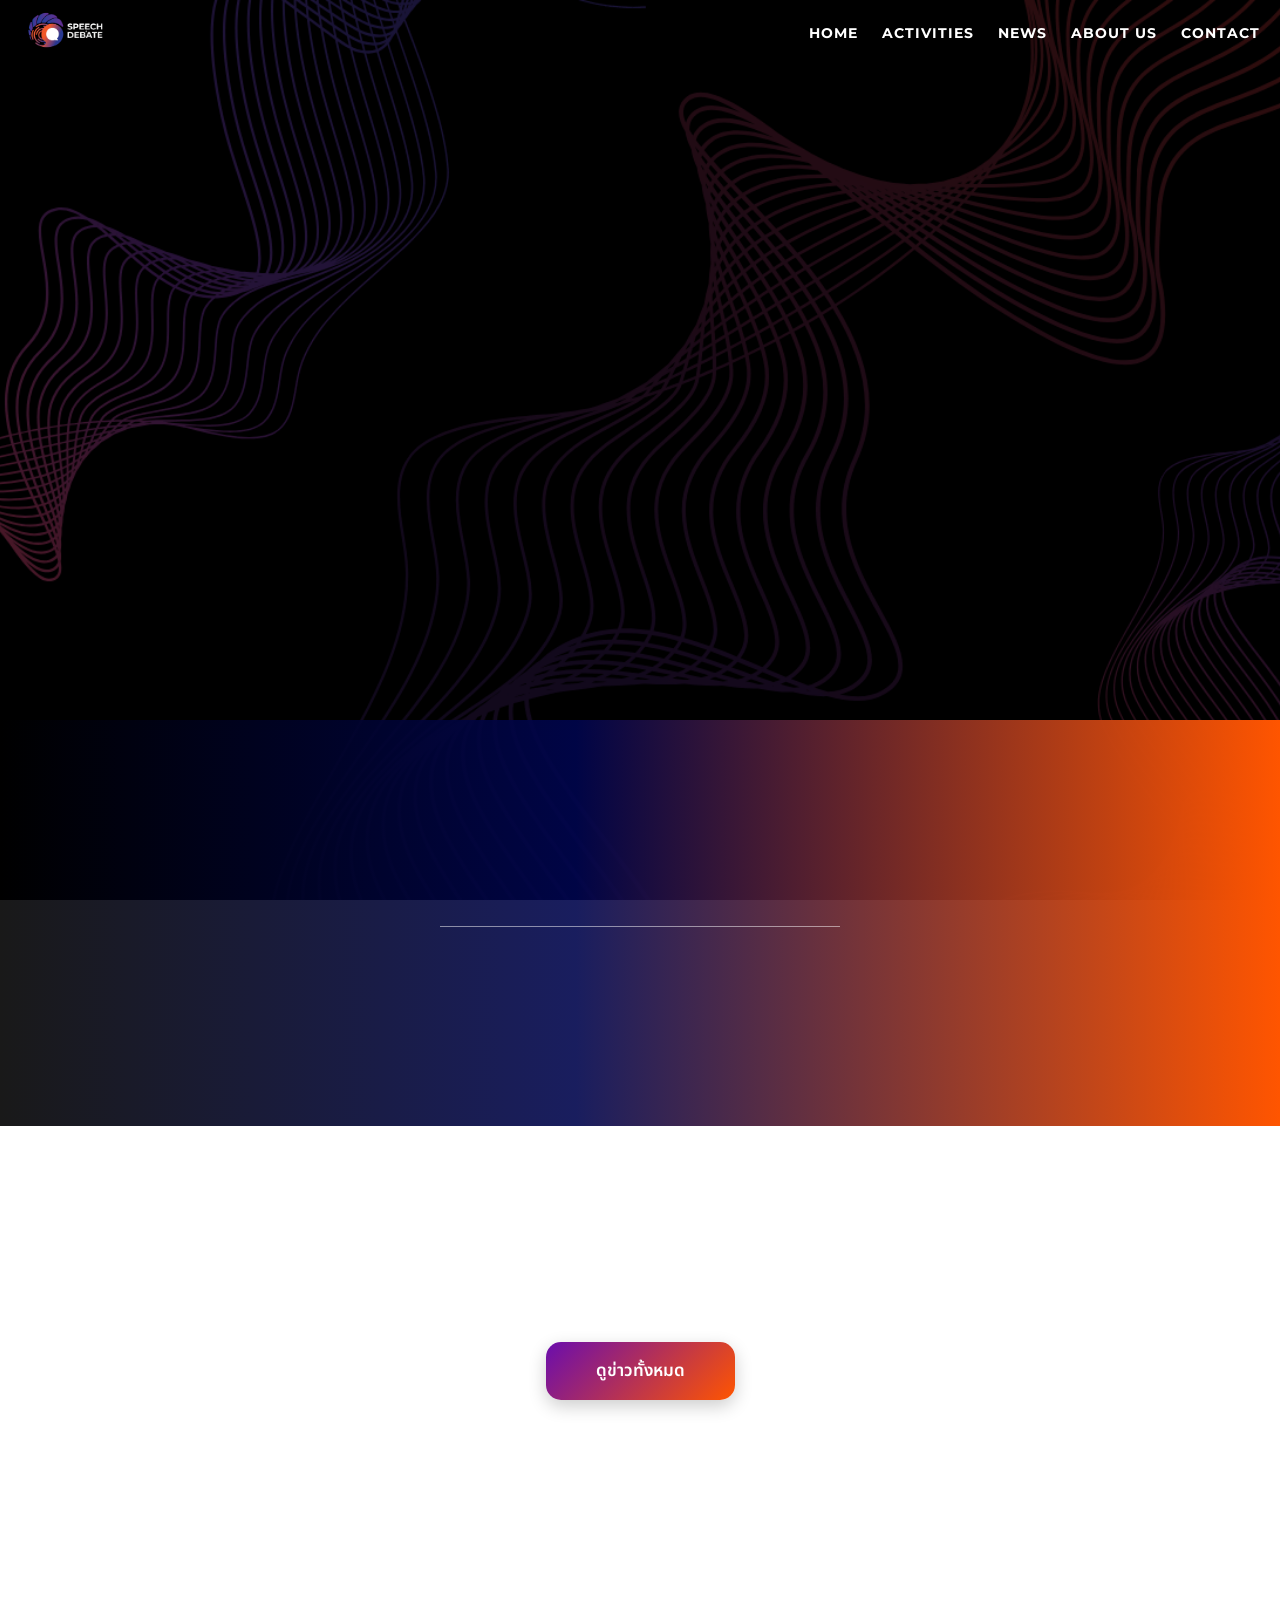
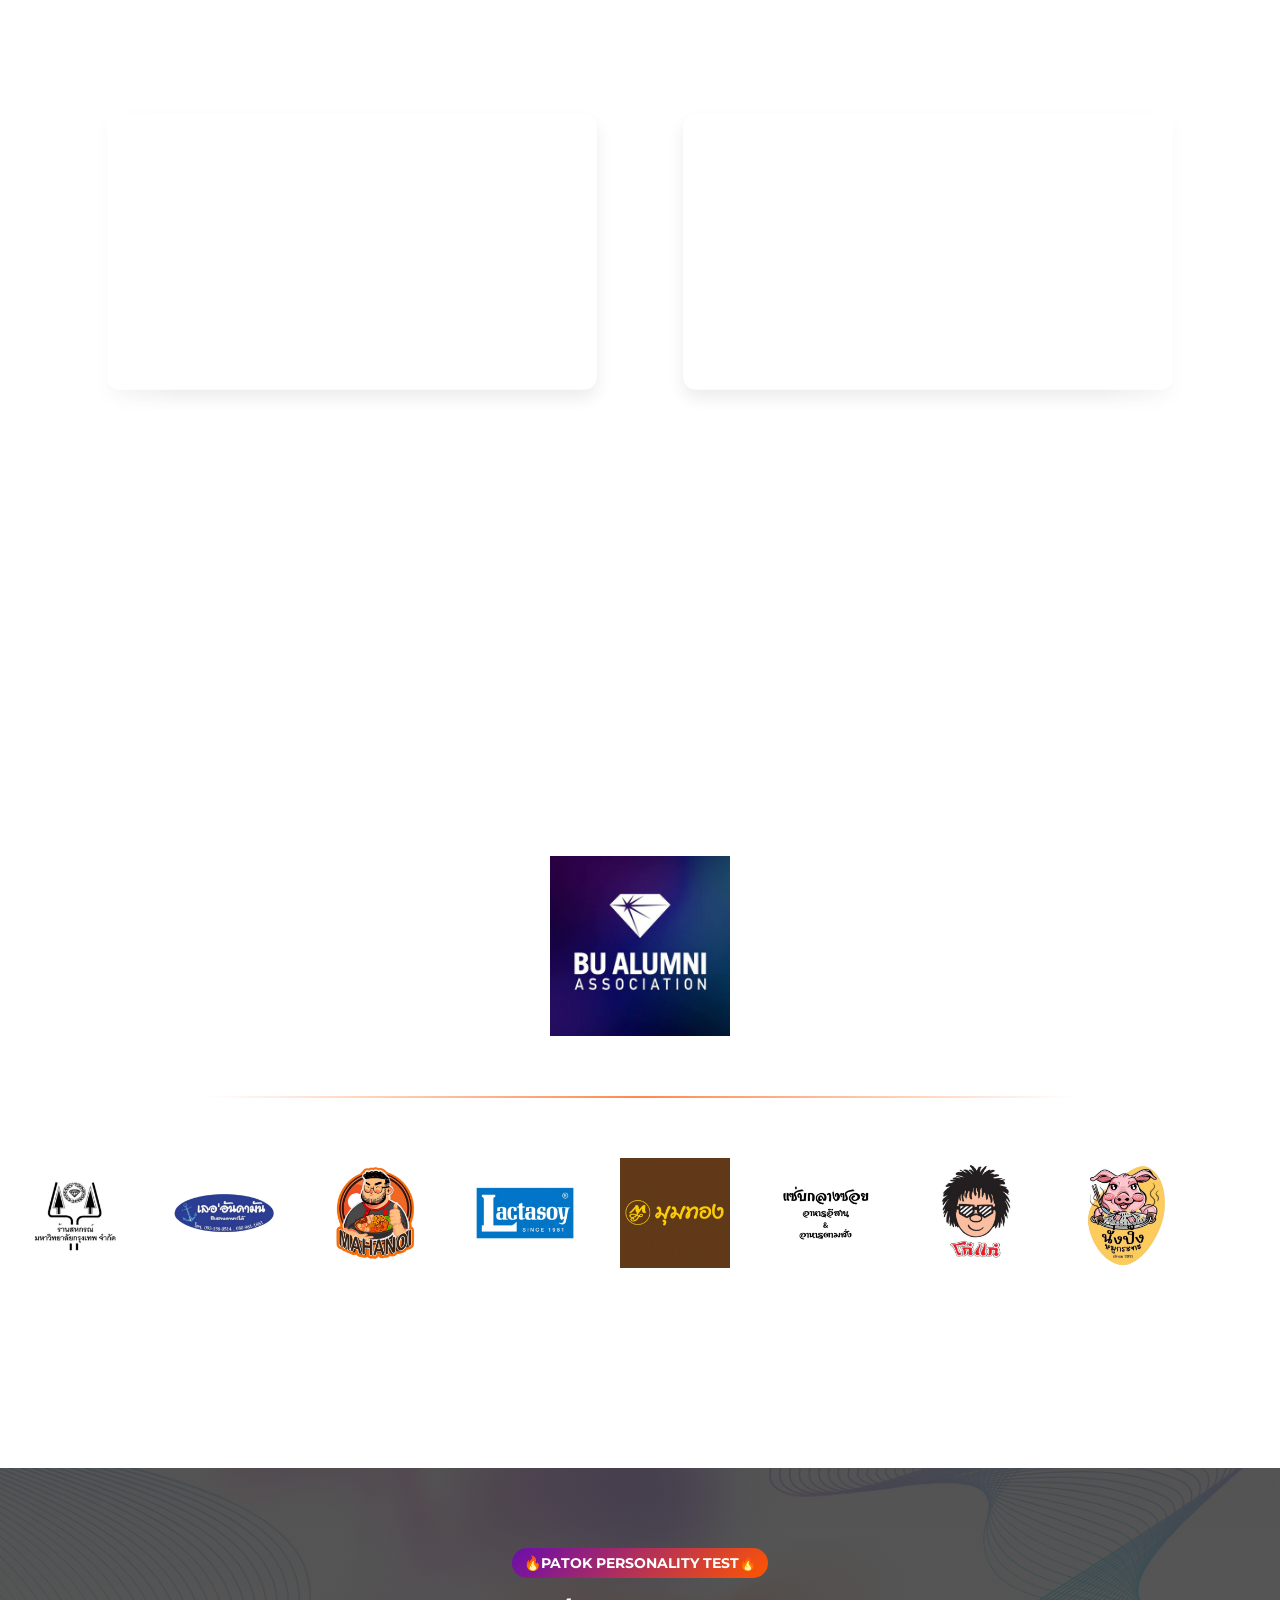
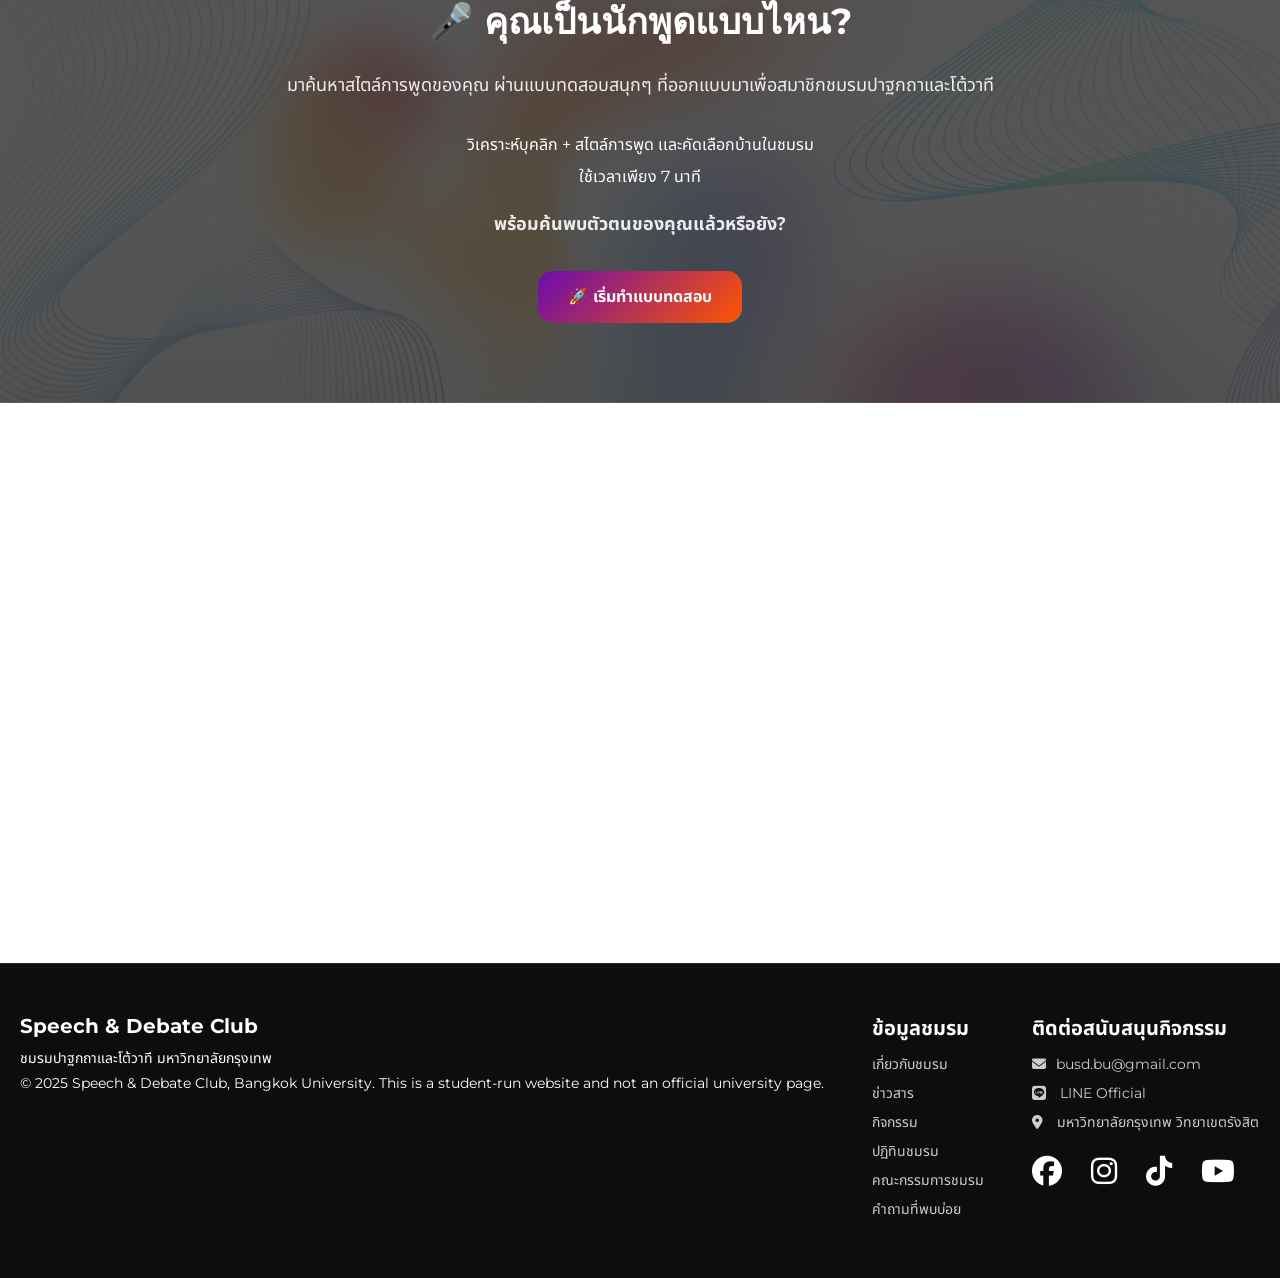
==== index.html @ 8a268f6e "r" ====
<!DOCTYPE html> <!-- กำหนดประเภทเอกสารเป็น HTML5 -->
<html lang="th"> <!-- เริ่มต้นแท็ก html และระบุภาษาว่าเป็นภาษาไทย -->

<head> <!-- เริ่มต้นส่วนหัวของเอกสาร -->

<!-- Google tag (gtag.js) -->
<script async src="https://www.googletagmanager.com/gtag/js?id=G-XNDWY7SP72"></script>
<script>
  window.dataLayer = window.dataLayer || [];
  function gtag(){dataLayer.push(arguments);}
  gtag('js', new Date());

  gtag('config', 'G-XNDWY7SP72');
</script>

    <meta charset="UTF-8" /> <!-- กำหนดการเข้ารหัสตัวอักษรเป็น UTF-8 -->
    <meta name="google-site-verification" content="yRpP8e9eD_jKjrh2xGnvqvE1IrdZ1be-xedmjtIXoF8" />
    <meta name="viewport" content="width=device-width, initial-scale=1.0" /> <!-- ทำให้เว็บรองรับมือถือและตั้งค่าการแสดงผลให้เหมาะสม -->
    <title>Speech & Debate Club Bangkok University | ชมรมปาฐกถาเเละโต้วาที มหาวิทยาลัยกรุงเทพ</title> <!-- ชื่อเว็บไซต์แสดงบนแท็บเบราว์เซอร์ -->

    <!-- ================= SEO BASIC ================= -->
    <meta name="description" content="Speech and Debate Club BU ชมรมโต้วาที มหาวิทยาลัยกรุงเทพ พัฒนาทักษะการพูด การโต้วาที พิธีกร และการสื่อสารสาธารณะ สำหรับนักศึกษาที่สนใจการพูดและการอภิปราย"> <!-- คำอธิบายเว็บใน Google -->
    <meta name="keywords" content="โต้วาที BU, พิธีกร BU, MC of BU, Patok BU, Speech and Debate BU, ชมรมโต้วาที มหาวิทยาลัยกรุงเทพ, ชมรมพิธีกร มหาวิทยาลัยกรุงเทพ, Debate Bangkok University"> <!-- keyword สำหรับ SEO -->
    <meta name="author" content="Speech and Debate Club Bangkok University"> <!-- เจ้าของเว็บไซต์ -->
    <meta name="robots" content="index, follow"> <!-- บอก Google ให้เก็บเว็บเข้า index -->

    <!-- ================= OPEN GRAPH (แชร์ลิงก์สวย) ================= -->
     <meta property="og:title" content="Speech & Debate Club BU"> <!-- ชื่อเวลาส่งลิงก์ -->
     <meta property="og:description" content="ชมรมโต้วาที มหาวิทยาลัยกรุงเทพ พัฒนาทักษะการพูด พิธีกรและการอภิปราย"> <!-- คำอธิบาย -->
     <meta property="og:type" content="website"> <!-- ประเภทเว็บ -->
     <meta property="og:url" content="https://patokbusd.github.io/Speech-and-Debate-Club-Bangkok-University-/"> <!-- ลิงก์เว็บไซต์ -->
     <meta property="og:image" content="https://patokbusd.github.io/Speech-and-Debate-Club-Bangkok-University-/asset/img/logoicon.png"> <!-- รูป preview ตอนแชร์ -->

     <!-- ================= TWITTER PREVIEW ================= -->
      <meta name="twitter:card" content="summary_large_image">
      <meta name="twitter:title" content="Speech & Debate Club BU">
      <meta name="twitter:description" content="ชมรมโต้วาที มหาวิทยาลัยกรุงเทพ">
      <meta name="twitter:image" content="https://patokbusd.github.io/Speech-and-Debate-Club-Bangkok-University-/asset/img/logoicon.png">

      <!-- ================= FAVICON ================= -->
      <link rel="icon" href="asset/img/logoicon.png" type="image/png"> <!-- ไอคอนเว็บ -->


    <link rel="stylesheet" href="https://cdn.jsdelivr.net/npm/swiper@11/swiper-bundle.min.css" /> <!-- โหลด CSS ของ Swiper สไลด์โชว์ -->
    <link rel="stylesheet" href="https://cdnjs.cloudflare.com/ajax/libs/font-awesome/6.4.0/css/all.min.css" /> <!-- โหลดไอคอน Font Awesome -->
    <link rel="preconnect" href="https://fonts.googleapis.com">
    <link rel="preconnect" href="https://fonts.gstatic.com" crossorigin>
    <link rel="stylesheet" href="https://fonts.googleapis.com/css2?family=Montserrat:ital,wght@0,100..900;1,100..900&family=Noto+Sans+Thai:wght@100..900&display=swap">
    <link rel="stylesheet" href="css/main.css">
    <link rel="stylesheet" href="css/components.css">
    <link rel="stylesheet" href="css/responsive.css">
    <link rel="stylesheet" href="css/pages/news.css">
    <link rel="stylesheet" href="css/pages/index.css">
    <link rel="canonical" href="https://patokbusd.github.io/Speech-and-Debate-Club-Bangkok-University-/">

    <meta property="og:site_name" content="Speech & Debate Club Bangkok University">

    <script type="application/ld+json">
        {"@context": "https://schema.org",
        "@type": "Organization",
        "name": "Speech and Debate Club Bangkok University",
        "alternateName": "ชมรมปาฐกถาและโต้วาที มหาวิทยาลัยกรุงเทพ",
        "url": "https://patokbusd.github.io/Speech-and-Debate-Club-Bangkok-University-/",
        "logo": "https://patokbusd.github.io/Speech-and-Debate-Club-Bangkok-University-/asset/img/logoicon.png",
        "sameAs": [
        "https://www.instagram.com/patok_bu/"]}
    </script>

</head> <!-- จบส่วนหัวของเอกสาร -->

<body>

    <!--❗️Navbar ส่วนหัวเว็บไซต์❗️-->
    <header class="navbar">
        <div class="logo">
            <img src="asset/img/logo.png" alt="Logo" />
        </div>

        <div class="hamburger" id="hamburger">
            <span></span>
            <span></span>
            <span></span>
        </div>

        <div class="nav-right">
            <nav class="menu" id="menu">
                <a href="index.html">HOME</a>
                <a href="pages/activities/activities.html">ACTIVITIES</a>
                <a href="pages/news/news.html">NEWS</a>
                <a href="pages/about/about.html">ABOUT US</a>
                <a href="pages/contact/contact.html">CONTACT</a>
            </nav>
        </div>
    </header>

    <!--❗️วิดีโอสไลด์โชว์❗️-->
    <div class="video-slider">
        <video class="slide active" autoplay muted loop playsinline preload="auto">
            <source src="asset/video/s1.mp4" type="video/mp4">
        </video>
        <video class="slide active" autoplay muted loop playsinline preload="auto">
            <source src="asset/video/s2.mp4" type="video/mp4">
        </video>
        <video class="slide active" autoplay muted loop playsinline preload="auto">
            <source src="asset/video/s3.mp4" type="video/mp4">
        </video>

    </div>


    <!--❗️ส่วนคำอธิบายหลักของชมรม❗️-->
    <div class="content content-main"> <!-- ส่วนเนื้อหาหลักของหน้า -->

        <div class="header"> <!-- ส่วนหัวของเนื้อหา -->
            <h1>ชมรมปาฐกถาเเละโต้วาที มหาวิทยาลัยกรุงเทพ</h1> <!-- ชื่อชมรม -->
            <h1>Speech and Debate Club Bangkok University</h1> <!-- ชื่อชมรมภาษาอังกฤษ -->
            <hr class="hero-divider"> <!-- เส้นแบ่ง -->
            <p> พื้นที่สำหรับนักศึกษาที่สนใจพัฒนาทักษะด้านการพูด การสื่อสาร การโต้วาที เเละการเป็นพิธีกร </p> <!-- คำอธิบายชมรม -->
            <p>เพราะเรา...</p> <!-- ข้อความเพิ่มเติม -->
            <p>"ไม่ใช่เเค่สอนให้คุณพูดได้ เเต่เราสอน ให้คุณพูดเป็น"</p> <!-- คำขวัญชมรม -->
        </div>

    </div>


    
    <!-- ข่าวสารล่าสุด -->
    <section class="news-section">

        <h1>ข่าวสารชมรมล่าสุด</h1>

        <div id="news-list" class="news-grid"></div>

        <div class="load-more-wrapper">
            <a href="pages/news/news.html" class="load-more-btn">ดูข่าวทั้งหมด</a>
        </div>

    </section>




    

    <!--❗️Swiper Card Slider การ์ดแสดงวิดีโอเลื่อน❗️-->
    <div class="swiper mySwiper"> <!-- ตัวคอนเทนเนอร์หลักของ Swiper สไลด์โชว์ -->

        <div class="swiper-wrapper"> <!-- ตัวห่อหุ้มสไลด์ทั้งหมด -->

            <div class="swiper-slide"> <!-- สไลด์วิดีโอที่ 1 -->
                <video autoplay muted loop playsinline>
                    <source src="asset/video/p1.mp4" type="video/mp4">
                </video>
            </div> <!-- จบสไลด์วิดีโอที่ 1 -->

            <div class="swiper-slide"> <!-- สไลด์วิดีโอที่ 2 -->
                <video autoplay muted loop playsinline>
                    <source src="asset/video/p2.mp4" type="video/mp4">
                </video>
            </div> <!-- จบสไลด์วิดีโอที่ 2 -->

            <div class="swiper-slide"> <!-- สไลด์วิดีโอที่ 3 -->
                <video autoplay muted loop playsinline>
                    <source src="asset/video/p3.mp4" type="video/mp4">
                </video>
            </div> <!-- จบสไลด์วิดีโอที่ 3 -->

            <div class="swiper-slide"> <!-- สไลด์วิดีโอที่ 4 -->
                <video autoplay muted loop playsinline>
                    <source src="asset/video/p1.mp4" type="video/mp4">
                </video>
            </div> <!-- จบสไลด์วิดีโอที่ 4 -->

            <div class="swiper-slide"> <!-- สไลด์วิดีโอที่ 5 -->
                <video autoplay muted loop playsinline>
                    <source src="asset/video/p2.mp4" type="video/mp4">
                </video>
            </div> <!-- จบสไลด์วิดีโอที่ 5 -->

            <div class="swiper-slide"> <!-- สไลด์วิดีโอที่ 6 -->
                <video autoplay muted loop playsinline>
                    <source src="asset/video/p3.mp4" type="video/mp4">
                </video>
            </div> <!-- จบสไลด์วิดีโอที่ 6 -->

        </div>

        <div class="swiper-pagination"></div> <!-- จุด Pagination แสดงตำแหน่งสไลด์ -->

    </div>


    <!--❗️เเถบ sponsor❗️-->
<section class="sponsor-section">

    <h2>ผู้สนับสนุนประจำปี</h2>
    <p class="sponsor-desc">
        ขอขอบคุณผู้สนับสนุนทุกท่านที่มีส่วนสำคัญในการผลักดันกิจกรรมของชมรมให้เกิดขึ้นได้อย่างสมบูรณ์
    </p>

    <!-- ⭐ แถวบน (รายใหญ่) -->
    <div class="sponsor-row sponsor-main">
        <img src="asset/img/sponsor/a1.png">
    </div>

    <!-- เส้นแบ่ง -->
    <div class="sponsor-divider"></div>

    <!-- ⭐ แถวล่าง (รายย่อย) -->
    <div class="sponsor-sub">
        <div class="sponsor-track" id="sponsorTrack">
            <img src="asset/img/sponsor/b1.png" alt="Sponsor 1">
            <img src="asset/img/sponsor/b2.png" alt="Sponsor 2">
            <img src="asset/img/sponsor/b3.png" alt="Sponsor 3">
            <img src="asset/img/sponsor/b4.png" alt="Sponsor 4">
            <img src="asset/img/sponsor/b5.png" alt="Sponsor 5">
            <img src="asset/img/sponsor/b6.png" alt="Sponsor 6">
            <img src="asset/img/sponsor/b7.png" alt="Sponsor 7">
            <img src="asset/img/sponsor/b8.png" alt="Sponsor 8">
        </div>
    </div>

</div>

</section>



    <!--❗️เเบบทดสอบ quiz❗️-->
<section class="quiz-section">
  <div class="container">

    <span class="quiz-badge">🔥PATOK PERSONALITY TEST🔥</span> <!-- badge -->

    <h2>🎤 คุณเป็นนักพูดแบบไหน?</h2>

    <p class="quiz-desc">
      มาค้นหาสไตล์การพูดของคุณ ผ่านแบบทดสอบสนุกๆ 
      ที่ออกแบบมาเพื่อสมาชิกชมรมปาฐกถาและโต้วาที
    </p>

    <!-- จุดเด่น -->
    <ul class="quiz-features">
      <li>วิเคราะห์บุคลิก + สไตล์การพูด เเละคัดเลือกบ้านในชมรม</li>
      <li>ใช้เวลาเพียง 7 นาที</li>
    </ul>

    <p class="quiz-highlight">
      พร้อมค้นพบตัวตนของคุณแล้วหรือยัง?
    </p>

    <a href="pages/quiz/intro.html" class="btn-quiz">
      🚀 เริ่มทำแบบทดสอบ
    </a>

  </div>
</section>



    <!--❗️วิดีโอ YouTube แนะนำชมรม❗️-->
    <div class="video-container"> <!-- ส่วนวิดีโอแนะนำชมรม -->
        <iframe src="https://www.youtube.com/embed/5vW-D584QwY" title="YouTube video player" allow="accelerometer; autoplay; clipboard-write; encrypted-media; gyroscope; picture-in-picture" allowfullscreen aria-label="Speech & Debate Club Introduction Video"></iframe> <!-- ฝังวิดีโอ YouTube -->
    </div>

    <!--❗️ส่วนท้ายเว็บไซต์ (Footer)❗️-->
    <footer class="footer"> <!-- ส่วนท้ายเว็บไซต์ -->

        <div class="footer-container"> <!-- คอนเทนเนอร์ส่วน footer -->

            <div class="footer-column"> <!-- คอลัมน์ซ้ายของ footer -->
                <h4>Speech & Debate Club</h4> <!-- ชื่อชมรมใน footer -->
                <p>ชมรมปาฐกถาและโต้วาที มหาวิทยาลัยกรุงเทพ</p> <!-- คำอธิบายชมรม -->
                <p>© 2025 Speech & Debate Club, Bangkok University. This is a student-run website and not an official university page.</p> <!-- ลิขสิทธิ์ -->
            </div>

            <div class="footer-column"> <!-- คอลัมน์กลางของ footer -->

                <h4>ข้อมูลชมรม</h4> <!-- หัวข้อข้อมูลชมรม -->

                <ul class="footer-links"> <!-- รายการลิงก์ข้อมูลชมรม -->
                    <li><a href="pages/about/about.html">เกี่ยวกับชมรม</a></li> <!-- ลิงก์เกี่ยวกับชมรม -->
                    <li><a href="pages/news/news.html">ข่าวสาร</a></li> <!-- ลิงก์ข่าวสาร -->
                    <li><a href="pages/activities/activities.html">กิจกรรม</a></li> <!-- ลิงก์กิจกรรม -->
                    <li><a href="pages/activities/activities.html">ปฏิทินชมรม</a></li> <!-- ลิงก์ปฏิทินชมรม -->
                    <li><a href="pages/about/about.html">คณะกรรมการชมรม</a></li> <!-- ลิงก์คณะกรรมการชมรม -->
                    <li><a href="#">คำถามที่พบบ่อย</a></li> <!-- ลิงก์คำถามที่พบบ่อย -->
                </ul>

            </div>

            <div class="footer-column"> <!-- คอลัมน์ขวาของ footer -->

                <h4>ติดต่อสนับสนุนกิจกรรม</h4> <!-- หัวข้อติดต่อ -->

                <ul class="contact-links"> <!-- รายการข้อมูลติดต่อ -->
                    <li><a href="mailto:busd.bu@gmail.com"><i class="fas fa-envelope"></i>busd.bu@gmail.com</a></li> <!-- อีเมล -->
                    <li><a href="https://line.me/R/ti/p/@yourlineid" target="_blank"><i class="fab fa-line"></i> LINE Official</a></li> <!-- Line Official -->
                    <li><a href="https://www.google.com/maps/place/มหาวิทยาลัยกรุงเทพ+วิทยาเขตรังสิต" target="_blank"><i class="fas fa-map-marker-alt"></i> มหาวิทยาลัยกรุงเทพ วิทยาเขตรังสิต</a></li> <!-- ที่อยู่ -->
                </ul>

                <div class="social-icons"> <!-- ไอคอนโซเชียลมีเดีย -->
                    <a href="https://www.facebook.com/busdclub?" target="_blank"><i class="fab fa-facebook"></i></a> <!-- Facebook -->
                    <a href="https://www.instagram.com/patok_bu?igsh=bDdlb3Z6Mzg3MGdw" target="_blank"><i class="fab fa-instagram"></i></a> <!-- Instagram -->
                    <a href="https://www.tiktok.com/@patok.bu?_r=1&_t=ZS-94NHFK2TTi0" target="_blank"><i class="fab fa-tiktok"></i></a> <!-- TikTok -->
                    <a href="https://youtube.com/@speechanddebateclubbu?si=llt5XSlEJdN_TLaL" target="_blank"><i class="fab fa-youtube"></i></a> <!-- YouTube -->
                </div>

            </div>

        </div>

    </footer>


    <!-- ❗️JavaScript เพื่อให้ Swiper และ Script ทำงาน❗️ -->
    <script src="https://cdn.jsdelivr.net/npm/swiper@11/swiper-bundle.min.js"></script> <!-- โหลดไฟล์ JS ของ Swiper -->
    <script src="js/main.js"></script> <!-- โหลดไฟล์ JS หลักของเว็บไซต์ -->
    <script type="module" src="js/pages/index/index.js"></script>



    <div id="overlay"></div> <!-- แถบโอเวอร์เลย์ (ซ้อนด้านบนหน้าจอ) -->

</body> <!-- จบเนื้อหาหลักของเว็บไซต์ -->

</html> <!-- จบเอกสาร HTML -->
---- css/main.css ----
/* ------------------------------------❗️ main css ❗️------------------------------------ */



/* =========================================================
   ❗️รีเซ็ตค่าพื้นฐานของทุก element❗️
   ========================================================= */

* {
  margin: 0; /* รีเซ็ต margin ของทุก element */
  padding: 0; /* รีเซ็ต padding ของทุก element */
  box-sizing: border-box; /* ทำให้ padding & border ไม่ขยายขนาดของกล่อง */
}



/* =========================================================
   ❗️ตั้งค่าทั่วไปของ body และ html❗️
   ========================================================= */

html, body {
  min-height: 100%; /* ให้ความสูงเต็มหน้าจอ */
  font-family: "Montserrat", "Noto Sans Thai", sans-serif; /* กำหนดฟอนต์หลัก */
  color: white; /* สีตัวอักษร */
  margin: 0; /* ไม่มีระยะขอบ */
  padding: 0px 0; /* เผื่อพื้นที่ด้านบนล่างสำหรับ navbar */

  /* 🔥 เพิ่มพื้นหลังรูป */
  background: url("../asset/img/bg/bg-main.png") no-repeat center center fixed;
  background-size: cover;

  overflow-x: hidden; /*กันเว็บเลื่อนขวา*/

}



/* =========================================================
   ❗️เเถบเมนูนำทาง Navbar❗️
   ========================================================= */

.navbar {
  display: flex;             /* ใช้ flexbox */
  justify-content: space-between; /* กระจายซ้าย-ขวา */
  align-items: center;       /* จัดให้อยู่กึ่งกลางแนวตั้ง */
  padding: 5px 20px;         /* ระยะห่างด้านใน */
  position: fixed;           /* ติดอยู่ด้านบนตลอด */
  top: 0;                    /* ชิดด้านบน */
  left: 0;                   /* ชิดด้านซ้าย */
  width: 100%;               /* กว้างเต็มหน้าจอ */
  z-index: 1000;             /* อยู่เหนือวิดีโอ */
  background: none;          /* เริ่มต้นโปร่งใส */
  transition: background 0.3s ease; /* เปลี่ยนพื้นหลังแบบนุ่ม */
}

.navbar.scrolled {
  background: linear-gradient(
    90deg,                   /* ไล่สีแนวนอน */
    rgba(0, 0, 0, 0.9) 0%,    /* สีดำเข้มด้านซ้าย */
    rgba(0, 5, 77, 0.9) 45%,  /* น้ำเงินเข้มตรงกลาง */
    rgb(255, 85, 0) 100%     /* สีส้มด้านขวา */
  );
}

.logo img {
  height: 50px;              /* กำหนดความสูงโลโก้ */
}

.nav-right {
  display: flex;             /* ใช้ flex */
  align-items: center;       /* จัดกึ่งกลางแนวตั้ง */
  gap: 20px;                 /* ระยะห่างระหว่าง item */
}

.menu a {
  margin-left: 20px;         /* เว้นระยะห่างด้านซ้าย */
  color: white;              /* สีตัวอักษร */
  text-decoration: none;     /* ไม่มีเส้นใต้ */
  font-weight: bold;         /* ตัวหนา */
  letter-spacing: 1px;       /* ระยะห่างตัวอักษร */
  font-size: 14px;           /* ขนาดตัวอักษร */

  display: inline-block; /* สำคัญมาก เพราะ transform ใช้กับ inline ไม่ค่อยดี */
  transition: transform 0.3s ease, color 0.3s ease;
}

.menu a:hover {
  transform: scale(1.20); /* ขยายขนาด  */
}




/* =========================================================
   ❗️วิดีโอ youtube❗️
   ========================================================= */

.video-container{
  width:100%;
  max-width:900px;
  margin:auto;
  padding:20px;
}

.video-container iframe{
  width:100%;
  aspect-ratio:16/9;
  height:auto;
  border:0;
}



/* =========================================================
   ❗️ส่วนท้ายเว็บไซต์ (Footer)❗️
   ========================================================= */

/* Footer: ส่วนท้ายเว็บไซต์ */
.footer {
  background: rgba(0, 0, 0, 0.95); /* พื้นหลังดำเกือบทึบ */
  color: white; /* สีตัวอักษร */
  padding: 50px 20px; /* เว้นขอบด้านใน */
  margin-top: 80px; /* ระยะห่างจากส่วนบน */
  border-top: 1px solid rgba(255, 255, 255, 0.1); /* เส้นขอบด้านบนแบบโปร่ง */
}

/* คอนเทนเนอร์ภายใน Footer */
.footer-container {
  max-width: 1300px; /* จำกัดความกว้าง */
  margin: auto; /* จัดกลาง */
  display: flex; /* ใช้ flex layout */
  flex-wrap: wrap; /* พับบรรทัดได้ */
  justify-content: space-between; /* กระจายคอลัมน์ */
  gap: 40px; /* ระยะห่างระหว่างคอลัมน์ */
}

/* คอลัมน์ภายใน Footer */
.footer-column.footer-left {
  flex: 0 0 400px; /* คอลัมน์ซ้าย กว้าง 400px */
}

.footer-column.footer-center {
  flex: 0 0 200px; /* คอลัมน์กลาง กว้าง 200px */
}

.footer-column.footer-right {
  flex: 0 0 200px; /* คอลัมน์ขวา กว้าง 200px */
}

/* หัวข้อใน Footer */
.footer-column h2,
.footer-column h3,
.footer-column h4 {
  margin-bottom: 10px; /* ระยะห่างด้านล่างหัวข้อ */
  font-size: 20px;
  color: #fff; /* สีหัวข้อ */
}

/* ย่อหน้าใน Footer */
.footer p {
  margin: 5px 0; /* ระยะห่างระหว่างย่อหน้า */
  font-size: 14px; /* ขนาดตัวอักษร */
}

/* ไอคอนต่าง ๆ */
.footer i {
  margin-right: 10px; /* ระยะห่างไอคอนกับข้อความ */
}

/* ลิงก์ใน Footer */
.footer-links {
  list-style: none; /* ไม่มี bullet point */
  padding: 0; /* ไม่มี padding */
}

.footer-links li {
  margin-bottom: 8px; /* ระยะห่างแต่ละรายการ */
}

.footer-links a {
  color: #ccc; /* สีลิงก์เทาอ่อน */
  text-decoration: none; /* ไม่มีขีดเส้นใต้ */
  font-size: 14px;

  display: inline-block; /* สำคัญมาก เพราะ transform ใช้กับ inline ไม่ค่อยดี */
  transition: transform 0.3s ease, color 0.3s ease;/* เพิ่ม effect */
}

/* Hover ลิงก์ใน Footer */
.footer-links a:hover {
  transform: scale(1.20); /* ขยายขนาด  */
  color: #ff5500; /* สีส้มธีม */
}

/* Social Icons: ไอคอนโซเชียล */
.social-icons a {
  color: white; /* สีไอคอน */
  margin-right: 15px; /* ระยะห่างแต่ละไอคอน */
  font-size: 30px; /* ขนาดไอคอน */

  display: inline-block; /* สำคัญมาก เพราะ transform ใช้กับ inline ไม่ค่อยดี */
  transition: transform 0.3s ease, color 0.3s ease;/* เพิ่ม effect */
}

.social-icons a:hover {
  transform: scale(1.20); /* ขยายขนาด  */
  color: #ff5500; /* สีส้มธีม */
}

/* Contact Links: รายการข้อมูลติดต่อ */
.contact-links {
  list-style: none; /* ไม่มี bullet */
  padding: 0;
  margin: 10px 0 20px; /* ระยะห่างบน 10px ล่าง 20px */
}

.contact-links li {
  margin-bottom: 10px; /* ระยะห่างระหว่างบรรทัด */
}

.contact-links a {
  color: #ccc; /* สีเทา */
  text-decoration: none; /* ไม่มีเส้นใต้ */
  font-size: 14px;

  display: inline-block; /* สำคัญมาก เพราะ transform ใช้กับ inline ไม่ค่อยดี */
  transition: transform 0.3s ease, color 0.3s ease;/* เพิ่ม effect */
}

.contact-links a:hover {
  transform: scale(1.20); /* ขยายขนาด  */
  color: #ff5500; /* สีส้มธีม */
}

.contact-links i {
  margin-right: 10px; /* ระยะห่างไอคอนจากข้อความ */
}



/* =========================================================
   ❗️Overlay มืดทั่วหน้าเมื่อเปิดเมนู❗️
   ========================================================= */

#overlay {
  position: fixed; /* กำหนดตำแหน่งให้คงที่ทั่วหน้า */
  top: 0; /* ติดขอบบนของหน้าจอ */
  left: 0; /* ติดขอบซ้ายของหน้าจอ */
  width: 100%; /* ความกว้างเต็มหน้าจอ */
  height: 100%; /* ความสูงเต็มหน้าจอ */
  background: rgba(0, 0, 0, 0.6); /* พื้นหลังดำโปร่ง 60% */
  z-index: 50; /* อยู่ต่ำกว่าเมนู (เมนู z-index = 100) แต่เหนือเนื้อหาทั่วไป */
  display: none; /* ซ่อนไว้โดยค่าเริ่มต้น */
  backdrop-filter: blur(2px); /* เบลอพื้นหลังเบาๆ (เฉพาะเบราว์เซอร์ที่รองรับ) */
}

/* แสดง overlay เมื่อ active class ถูกเพิ่ม */
#overlay.active {
  display: block; /* แสดง overlay */
}



/* =========================================================
   ❗️เบลอพื้นหลังวิดีโอเมื่อเมนูเปิด❗️
   ========================================================= */

body.menu-open #bgVideo {
  filter: blur(5px); /* เบลอวิดีโอพื้นหลัง 5px */
  transition: filter 0.3s ease; /* ใส่ transition เพื่อให้เบลอลื่นไหล */
}
---- css/components.css ----
/* --------------------------------❗️ components css ❗️--------------------------------- */



/* =========================================================
   ❗️วิดีโอ YouTube แนะนำชมรม❗️
   ========================================================= */

/* Video Embed Section วิดีโอฝังจาก YouTube */
.video-container {
  width: 80%; /* ความกว้าง 80% */
  max-width: 640px; /* ไม่เกิน 640px */
  margin: 100px auto; /* เว้นระยะบนล่าง และจัดกลาง */
  aspect-ratio: 16 / 9; /* อัตราส่วนวิดีโอ */
  position: relative; /* สำหรับซ้อน iframe */
}

/* ปรับ iframe ให้ครอบคลุม */
.video-container iframe {
  position: absolute; /* ซ้อนแบบเต็มพื้นที่ */
  width: 100%;
  height: 100%;
  border: none; /* ไม่มีกรอบ */
}



/* =========================================================
   ❗️Overlay มืดทั่วหน้าเมื่อเปิดเมนู❗️
   ========================================================= */

#overlay {
  position: fixed; /* กำหนดตำแหน่งให้คงที่ทั่วหน้า */
  top: 0; /* ติดขอบบนของหน้าจอ */
  left: 0; /* ติดขอบซ้ายของหน้าจอ */
  width: 100%; /* ความกว้างเต็มหน้าจอ */
  height: 100%; /* ความสูงเต็มหน้าจอ */
  background: rgba(0, 0, 0, 0.6); /* พื้นหลังดำโปร่ง 60% */
  z-index: 50; /* อยู่ต่ำกว่าเมนู (เมนู z-index = 100) แต่เหนือเนื้อหาทั่วไป */
  display: none; /* ซ่อนไว้โดยค่าเริ่มต้น */
  backdrop-filter: blur(2px); /* เบลอพื้นหลังเบาๆ (เฉพาะเบราว์เซอร์ที่รองรับ) */
}

/* แสดง overlay เมื่อ active class ถูกเพิ่ม */
#overlay.active {
  display: block; /* แสดง overlay */
}



/* =========================================================
   ❗️เบลอพื้นหลังวิดีโอเมื่อเมนูเปิด❗️
   ========================================================= */

body.menu-open #bgVideo {
  filter: blur(5px); /* เบลอวิดีโอพื้นหลัง 5px */
  transition: filter 0.3s ease; /* ใส่ transition เพื่อให้เบลอลื่นไหล */
}

/* ปุ่ม Hamburger */
.hamburger {
  display: none; /* ซ่อนปุ่มโดยค่าเริ่มต้น (จะเปิดผ่าน media query) */
  flex-direction: column; /* จัดแถบในแนวตั้ง */
  justify-content: space-between; /* เว้นช่องว่างระหว่างแถบ */
  width: 28px; /* ความกว้างของปุ่ม */
  height: 22px; /* ความสูงของปุ่ม */
  cursor: pointer; /* เปลี่ยนเมาส์เป็น pointer เมื่อนำไปชี้ */
  z-index: 101; /* ให้อยู่เหนือเมนู (.menu มี z-index 100) */
}

/* แถบแต่ละเส้นใน Hamburger */
.hamburger span {
  display: block; /* แสดงเป็นบล็อก */
  height: 3px; /* ความหนาแต่ละแถบ */
  background: white; /* สีของแถบ */
  border-radius: 2px; /* มุมโค้งเล็กน้อย */
  transition: all 0.3s ease; /* ใส่เอฟเฟกต์เวลามีการแปลง */
}

/* เพิ่มเอฟเฟกต์เรืองแสงเล็กน้อยตอน hover */
.hamburger:hover span { /* ตอน hover */
  background: #ffcc00; /* สีเหลือง */
  box-shadow: 0 0 6px rgba(255, 204, 0, 0.6); /* เรืองแสงสีเหลืองบาง ๆ */
}

/* แปลงเป็นเครื่องหมาย X เมื่อคลิก (active) */

/* หมุนเส้นแรกเป็นทแยง */
.hamburger.active span:nth-child(1) {
  transform: rotate(45deg) translate(5px, 5px); /* หมุน 45 องศา และขยับตำแหน่ง */
}

/* ซ่อนเส้นกลาง */
.hamburger.active span:nth-child(2) {
  opacity: 0; /* ทำให้โปร่งใส (หายไป) */
}

/* หมุนเส้นล่างเป็นทแยงกลับด้าน */
.hamburger.active span:nth-child(3) {
  transform: rotate(-45deg) translate(8.5px, -8.5px); /* หมุน -45 องศา และขยับตำแหน่ง */
}

/* Animation slide-in + fade-in */
@keyframes slideInFade {
  0% {
    transform: translateX(100%); /* เริ่มต้นอยู่ด้านขวานอกจอ (100% จากตำแหน่งเดิม) */
    opacity: 0; /* เริ่มต้นโปร่งใส (มองไม่เห็น) */
  }
  100% {
    transform: translateX(0%); /* เลื่อนกลับเข้ามาที่ตำแหน่งเดิม */
    opacity: 1; /* มองเห็นชัดเจน */
  }
}

/* เมื่อ .menu มี class active ให้เล่น animation */
.menu.active {
  animation: slideInFade 0.3s ease forwards; 
  /* ใช้ animation slideInFade ที่ประกาศไว้ด้านบน */
  /* ระยะเวลา 0.3 วินาที, easing แบบ ease, และคงสถานะสุดท้ายไว้ (forwards) */
}
---- css/responsive.css ----
/* ---------------------------------❗️ responsive css ❗️--------------------------------- */


  
/* สำหรับหน้าจอขนาดเล็ก */
@media (max-width: 768px) { /* ใช้ media query เพื่อปรับ layout เมื่อหน้าจอกว้างไม่เกิน 768px */
  .hamburger {
    display: flex; /* แสดง hamburger menu เมื่อหน้าจอเล็กกว่า 768px */
    margin-left: auto; /* ดันให้ไปชิดขวา */
  }



  .menu {
    position: fixed; /* ตำแหน่งคงที่ ไม่เลื่อนตามหน้า */
    top: 0px; /* ห่างจากด้านบนของหน้าจอ  */
    right: -100%; /* ซ่อนเมนูไว้ด้านขวานอกจอ */
    width: 200px; /* ความกว้างของเมนู */
    background: rgba(0, 0, 0, 0.95); /* พื้นหลังสีดำโปร่งใสนิดหน่อย */
    display: flex; /* ใช้ flexbox เพื่อจัดเรียงภายใน */
    flex-direction: column; /* เรียงเมนูในแนวตั้ง */
    align-items: flex-start; /* จัดแนว item ไปทางซ้าย */
    padding: 20px; /* ระยะห่างด้านใน 20px */
    transition: right 0.3s ease; /* เพิ่มเอฟเฟกต์เลื่อนตอนแสดงเมนู */
    z-index: 100; /* ซ้อนอยู่เหนือ element อื่น ๆ */
    border-left: 2px solid #a337e1; /* เส้นขอบด้านซ้ายสีส้ม */
    border-radius: 0 0 0 20px; /* มุมโค้งด้านซ้ายบนและล่าง */
    padding: 70px 20px 20px 20px; /* เพิ่ม padding-top เป็น 35px บน ขวา ล่าง ซ้าย */
    overflow: hidden; /* ให้เส้นโค้งทำงาน */
  }
  
  .menu.active {
    right: 0; /* แสดงเมนู โดยเลื่อนเข้ามาในจอ */
  }

  .menu a {
    margin: 10px 0; /* ระยะห่างระหว่างลิงก์แนวตั้ง */
    font-size: 16px; /* ขนาดตัวอักษรของลิงก์ */
    width: 100%; /* ให้ลิงก์กว้างเต็ม container */
    padding: 8px 0; /* ช่องว่างด้านบน-ล่างของลิงก์ */
    border-bottom: 1px solid rgba(255, 255, 255, 0.1); /* เส้นคั่นลิงก์แบบจาง ๆ */
  }
}



/* ==============================
   Tablet
================================= */
@media (max-width: 1024px) {

  .video-slider {
    aspect-ratio: 16 / 10;
  }

}

/* ==============================
   Mobile
================================= */
@media (max-width: 768px) {

  .video-slider {
    aspect-ratio: 16 / 10;
  }

  .content-main{
    padding: 40px 16px;
  }

  .swiper{
    margin-top: 20px;
    margin-bottom: 100px;
  }

  .video-container{
    max-width: 100%;
    padding:0px;
  }

}



@media (max-width: 480px) {

  .content-main {
    padding: 40px 15px;
  }

  .header{
    max-width: 100%;
  }

  .content-main .header h1 {
    font-size: clamp(18px, 5vw, 24px);
  }

  .content-main .header p {
    font-size: clamp(12px, 3vw, 16px);
  }
}



/* ===== Responsive sponsor ===== */
@media (max-width: 768px){

    .sponsor-main img{
        max-width: 130px;
    }

    .sponsor-sub img{
        max-width: 80px;
    }

    .sponsor-divider{
        width: 80%;
    }

}



/* ===== Responsive quiz ===== */
@media (max-width:768px){
  .quiz-section h2{
    font-size: 28px;
  }

  .quiz-section p{
    font-size: 16px;
  }
}

@media (max-width:480px){
  .quiz-section{
    padding: 60px 15px;
  }

  .btn-quiz{
    width: 100%; /* ปุ่มเต็มจอ */
  }
}

/* =========================================================
   🔹 Responsive News (index)
   ========================================================= */

@media (max-width: 992px) {
  .news-grid {
    grid-template-columns: repeat(2, 1fr); /* เหลือ 2 ใบ */
  }
}

@media (max-width: 600px) {
  .news-grid {
    grid-template-columns: 1fr; /* เหลือ 1 ใบ */
  }
}

@media (max-width:768px) {
  .news-card{
    border-radius: 16px;
    overflow: hidden;
    width: 95%;
  }

  .news-card-content{
    padding: 14px;
  }

  .news-card h3{
    font-size: 18px;
    line-height:1.3;
  }
  .news-card p{
    font-size: 14px;
  }
}


/* ==============================
   📱 Mobile การ์ดเลื่อน
================================= */
@media (max-width: 768px) {

  .swiper {
    width: 100%;
    padding: 20px 0;
    mask-image: none; /* เอา fade ขอบออก */
  }

  .swiper-slide {
    width: 100% !important;  /* เต็มจอ */
    height: auto;            /* ให้ยืดตามสัดส่วน */
    aspect-ratio: 16 / 9;    /* คงสัดส่วนวิดีโอ */
    transform: scale(1) !important; /* ไม่ย่อ */
    opacity: 1 !important;   /* ไม่จาง */
  }

  .swiper-slide:not(.swiper-slide-active) {
    transform: scale(1);
    opacity: 1;
  }

}


/* ---------------------------------❗️ NEWS responsive css ❗️--------------------------------- */

/* ===============================
   TABLET
================================= */
@media (max-width: 992px) {

    .news-filter {
        gap: 10px; /* ลดช่องว่าง */
    }

    .news-filter button {
        padding: 8px 20px; /* ลดขนาดปุ่ม */
    }


/* ===============================
   MOBILE
================================= */
@media (max-width: 576px) {

    .news-filter {
        flex-direction: column; /* เรียงแนวตั้ง */
        align-items: stretch; /* ให้เต็มความกว้าง */
        gap: 12px;
    }

    .filter-label {
        text-align: center; /* จัด label กลาง */
    }

    .news-filter button {
        width: 50%; /* ปุ่มเต็มความกว้าง */
        padding: 12px; /* เพิ่มพื้นที่กด */
        font-size: 0.95rem; /* ขยายตัวหนังสือเล็กน้อย */
    }
  }
}



/* ---------------------------------❗️ NEWS-detail responsive css ❗️--------------------------------- */



.news-detail { /* กล่องหน้า detail */
    max-width: 1000px; /* จำกัดความกว้างเนื้อหา */
    margin: 120px auto; /* เว้นด้านบนล่าง + จัดกลาง */
    padding: 0 40px; /* เว้นขอบซ้ายขวา */
}

.news-detail h1 { /* หัวข้อข่าว */
    margin-bottom: 10px; /* เว้นด้านล่าง */
}

.news-date { /* วันที่ข่าว */
    color: gray; /* สีข้อความ */
    margin-bottom: 20px; /* เว้นด้านล่าง */
}

.news-cover { /* รูปปกข่าว */
    width: 100%; /* เต็ม container */
    border-radius: 12px; /* มุมมน */
    margin-bottom: 30px; /* เว้นด้านล่าง */
}

.news-content { /* เนื้อหาข่าว */
    line-height: 1.8; /* ระยะบรรทัด */
    padding: 40px 0; /* เว้นบนล่าง */
}

.news-content p { /* paragraph */
    text-indent: 2em; /* ย่อหน้า */
}

.news-content img { /* รูปในเนื้อข่าว */
    width: 100%; /* เต็ม container */
    max-width: 600px; /* จำกัดขนาด */
    display: block; /* ทำให้ margin ใช้ได้ */
    margin: 20px auto; /* จัดกลาง */
    border-radius: 10px; /* มุมมน */
}


/* ---------------------------------❗️ ABOUT responsive css ❗️--------------------------------- */

/* ========================================================= */
/* ====================== MOBILE FIX ======================= */
/* ========================================================= */

@media (max-width: 768px){

  .about-row{
    display: flex;
    flex-direction: column !important;
    align-items: flex-start;
    gap: 20px;
  }

  .about-row.reverse{
    flex-direction: column !important;
  }

  .about-text,
  .about-image{
    width: 100%;
    flex: unset;
  }

  .about-image img{
    width: 100%;
    height: auto;
    display: block;
  }

}

/* =================================
   TABLET
================================= */

@media (max-width:1024px){

  .member-section{
    padding:0 30px; /* ลดขอบจอ */
  }

  .member-detail-card{
    padding:60px; /* ลด padding card */
    margin:80px auto; /* ลด margin บน */
  }

}



/* ---------------------------------❗️ ABOUT member responsive css ❗️--------------------------------- */

/* =================================
   MOBILE
================================= */

@media (max-width:768px){

  .member-section{
    padding:0 15px; /* ลดขอบจอเพื่อให้ card กว้างขึ้น */
  }

  .member-detail-card{
    max-width:100%; /* ให้ card เต็มพื้นที่มือถือ */
    padding:35px 25px; /* ลด padding ด้านใน */
    margin:70px auto; /* ลด margin บน */
  }

  .detail-img{
    max-width:200px; /* ลดขนาดรูปเล็กน้อย */
    margin-bottom:25px; /* ระยะใต้รูป */
  }

  .member-detail-card h2{
    font-size:1.25rem; /* ลดขนาดชื่อ */
    line-height:1.4;
  }

  .member-detail-card .member-position{
    font-size:0.95rem; /* ลดขนาดตำแหน่ง */
  }

  .member-content{
    font-size:15px; /* ลดขนาดเนื้อหา */
    line-height:1.7; /* ปรับระยะบรรทัด */
  }

  .back-btn{
    padding:14px 36px; /* ลดขนาดปุ่ม */
    font-size:15px;
  }

}


/* ---------------------------------❗️ ACTIVITIES responsive css ❗️--------------------------------- */


/* =================================================
   TABLET (แนวตั้ง + แนวนอน)
================================================= */

@media (max-width:1024px){ /* ใช้กับ tablet */

  .activity{
    display:flex; /* ใช้ flex layout */
    flex-direction:column !important; /* เรียงแนวตั้ง */
    align-items:flex-start; /* ชิดซ้าย */
    gap:25px; /* ระยะห่างรูปกับข้อความ */
    margin-bottom:70px; /* ระยะห่าง activity */
  }

  .activity.reverse{
    flex-direction:column !important; /* ยกเลิก row-reverse */
  }

  .activity-img{
    order:1; /* ให้รูปอยู่ก่อน */
    width:100%; /* เต็มความกว้าง */
  }

  .activity-text{
    order:2; /* ให้ข้อความอยู่หลัง */
    width:100%; /* เต็มความกว้าง */
  }

  .activity-img img{
    width:100%; /* ภาพเต็ม container */
    max-width:100%; /* กันภาพล้น */
    height:auto; /* รักษาสัดส่วน */
  }

}


/* =================================================
   MOBILE
================================================= */

@media (max-width:768px){ /* ใช้กับมือถือ */

  .activity{
    display:flex; /* ใช้ flex layout */
    flex-direction:column !important; /* บังคับเรียงบนลงล่าง */
    align-items:flex-start; /* ชิดซ้าย */
    gap:20px; /* ระยะห่างรูปกับข้อความ */
  }

  .activity.reverse{
    flex-direction:column !important; /* ยกเลิก row-reverse */
  }

  .activity-img{
    order:1; /* ให้รูปขึ้นก่อน */
    width:100%; /* เต็มความกว้าง */
  }

  .activity-text{
    order:2; /* ให้ข้อความตามหลัง */
    width:100%; /* เต็มความกว้าง */
  }

  .activity-img img{
    width:100%; /* ภาพเต็ม container */
    max-width:100%; /* กันภาพล้น */
    height:auto; /* รักษาสัดส่วน */
  }

}


/* =================================================
   SMALL MOBILE
================================================= */

@media (max-width:480px){ /* มือถือจอเล็ก */

  .section-title{
    font-size:26px; /* ลดขนาดหัวข้อ */
  }

  .activity-text p{
    font-size:14px; /* ลดขนาดข้อความ */
  }

}
---- css/pages/news.css ----
/* ===============================
   NEWS GRID LAYOUT
================================= */

.news-section { /* กล่องครอบส่วนข่าวทั้งหมด */
    max-width: 1360px; /* จำกัดความกว้างสูงสุด */
    margin: 80px auto; /* เว้นระยะบนล่าง และจัดกึ่งกลางแนวนอน */
    padding: 0 20px; /* เว้นระยะซ้ายขวา */
}

.news-head h1 { /* หัวข้อข่าวสารชมรม */
    text-align: center; /* จัดข้อความกึ่งกลาง */
    margin-top: 100px;
}

.news-grid { /* grid ที่ใช้จัดเรียงการ์ดข่าว */
    display: grid; /* ใช้ CSS Grid */
    grid-template-columns: repeat(auto-fit, minmax(320px, 1fr)); /* ปรับจำนวนคอลัมน์อัตโนมัติ */
    gap: 25px; /* ระยะห่างระหว่างการ์ด */
    margin-top: 30px; /* เว้นระยะด้านบน */
}

.news-container {
    width: 95%;
    margin: 0 auto;
    padding: 0 10px;
}

/* ===============================
   NEWS CARD
================================= */

.news-card { /* กล่องการ์ดข่าวแต่ละใบ */
    background: rgba(100, 100, 100, 0.2); /* พื้นหลังโปร่งใส ขุ่นเล็กน้อย */
    backdrop-filter: blur(12px); /* เบลอพื้นหลังด้านหลัง */
    -webkit-backdrop-filter: blur(12px); /* รองรับ Safari */

    border-radius: 15px; /* ทำมุมการ์ดให้โค้งมน */
    overflow: hidden; /* ซ่อนส่วนที่เกินกรอบ */

    box-shadow: 10px 10px 20px rgba(0, 0, 0, 0.08); /* เงานุ่ม ๆ */
    cursor: pointer; /* เปลี่ยนเมาส์เป็นรูปมือ */

    opacity: 0; /* เริ่มต้นให้โปร่งใส (ใช้กับ animation) */
    transform: translateY(20px); /* เลื่อนลงเล็กน้อยก่อนแสดง */
    transition:  
        transform 0.3s ease, /* animation การเลื่อน */
        box-shadow 0.3s ease, /* animation เงา */
        opacity 0.4s ease; /* animation ความจาง */

    display: flex; /* ✅ เปลี่ยนเป็น flex เพื่อจัด layout แนวตั้ง */
    flex-direction: column; /* ✅ เรียงเนื้อหาในแนวตั้ง */

    text-decoration: none; /* เอาเส้นใต้ลิงก์ออก */
    color: inherit; /* ไม่ให้ตัวหนังสือเป็นสีน้ำเงิน */

    width: 100%;
    box-sizing: border-box;
}

.news-card.show { /* เมื่อเพิ่ม class show */
    opacity: 1; /* แสดงเต็ม */
    transform: translateY(0); /* เลื่อนกลับตำแหน่งปกติ */
}

.news-card:hover { /* เมื่อเอาเมาส์วางบนการ์ด */
    transform: translateY(-10px); /* ยกการ์ดขึ้นเล็กน้อย */
    box-shadow: 0 12px 28px rgba(0,0,0,0.15); /* เพิ่มเงาให้ชัดขึ้น */
}

/* รูปภาพ */
.news-card img { /* รูปภาพด้านบนการ์ด */
    width: 100%; /* เต็มความกว้างของการ์ด */
    height: 200px; /* กำหนดความสูงคงที่ */
    object-fit: cover; /* ครอปรูปให้พอดีโดยไม่เสียสัดส่วน */
}

/* หัวข้อ */
.news-card h3 { /* หัวข้อข่าว */
    padding: 8px 8px 2px 8px; /* เว้นระยะด้านใน */
    font-size: 1.0rem; /* ขนาดตัวอักษร */
    margin: 0; /* ลบ margin เริ่มต้น */
}

/* วันที่ */
.news-date { /* วันที่ข่าว */
    padding: 0px 8px; /* เว้นระยะซ้ายขวา */
    margin: 0; /* ลบ margin เริ่มต้นของ p */
    font-size: 0.8rem; /* ลดขนาดตัวอักษร */
    color: #ffffff; /* สีข้อความ */
}

.news-card p {
    margin: 0;
    
}

/* summary */
.news-summary { /* เนื้อหาย่อข่าว */
    padding: 0px 8px; /* เว้นระยะด้านซ้าย-ขวา */
    font-size: 0.8rem; /* ขนาดตัวอักษร */
    color: #ffffff; /* สีข้อความ */
    margin: 0; /* ลบ margin เริ่มต้น */

    white-space: nowrap;        /* บังคับ 1 บรรทัด */
    overflow: hidden;           /* ซ่อนส่วนเกิน */
    text-overflow: ellipsis;    /* ... */
}



/* ===============================
   READ MORE (เพิ่มใหม่)
================================= */

.read-more { /* ข้อความดูเพิ่มเติม */
    margin-top: auto; /* ✅ ดันไปล่างสุดของการ์ดเสมอ */
    padding: 8px 10px 12px; /* เว้นระยะด้านใน */
    font-weight: 600; /* ตัวหนา */
    color: #ff5500; /* สีส้มธีม */
    font-size: 0.9rem; /* ขนาดตัวอักษร */
    transition: 0.3s ease; /* ทำให้ hover นุ่มนวล */
}

.news-card:hover .read-more { /* ตอน hover การ์ด */
    letter-spacing: 2px; /* ขยายช่องไฟเล็กน้อย */
}




/* ===============================
   FILTER BUTTONS
================================= */

.news-filter { /* กล่องปุ่ม filter */
    margin: 0px 0px 10px; /* เว้นระยะ */
    display: flex; /* เรียงแนวนอน */
    justify-content: center; /* จัดทุกอย่างให้อยู่กึ่งกลางแนวนอน */
    align-items: center; /* จัดให้อยู่กึ่งกลางแนวตั้ง */
    gap: 10px; /* ระยะห่างระหว่าง label กับปุ่ม */
    flex-wrap: wrap; /* ถ้าจอเล็กให้ปุ่มขึ้นบรรทัดใหม่ */
}

.news-filter button { /* ปุ่ม filter */
    margin: 5px 10px; /* ระยะห่างระหว่างปุ่ม */
    padding: 10px 48px; /* ขนาดปุ่ม */
    border: none; /* ไม่มีเส้นขอบ */
    border-radius: 10px; /* ทำปุ่มมน */
    cursor: pointer; /* เมาส์เป็น pointer */
    background: linear-gradient(135deg, #6a0dad, #ff5500); /* ม่วง+ส้ม */
    color: white; /* ตัวอักษรสีขาว */
    transition: 0.3s ease; /* animation */
    font-size: 0.9rem; /* ขนาดตัวอักษร */
}

.news-filter button:hover { /* เมื่อ hover */
    transform: scale(1.10); /* ขยายขนาด  */
}

.filter-label { /* คำว่า หมวดหมู่ */
    font-weight: 600; /* ตัวหนา */
    font-size: 1.5rem; /* ขนาดตัวอักษร */
}




/* ===============================
   FEATURED NEWS
================================= */

.featured-news { /* ส่วนข่าวเด่น */
    max-width: 1200px; /* จำกัดความกว้าง */
    margin: 60px auto 0; /* เว้นด้านบน */
    padding: 0 20px; /* เว้นซ้ายขวา */
}



/* ===============================
   SKELETON LOADING news detail
================================= */

.skeleton-card { /* การ์ดโหลดข้อมูล */
    height: 250px; /* ความสูง */
    background: #ddd; /* สีเทา */
    border-radius: 16px; /* มุมมน */
    animation: pulse 1.5s infinite; /* ทำ animation กระพริบ */
}

@keyframes pulse { /* keyframe สำหรับ skeleton */
    0% { opacity: 0.6; } /* เริ่มโปร่ง */
    50% { opacity: 1; } /* ชัดขึ้น */
    100% { opacity: 0.6; } /* โปร่งอีกครั้ง */
}

.news-detail { /* กล่องหน้า detail */
    max-width: 1000px; /* จำกัดความกว้างเนื้อหา */
    margin: 120px auto; /* เว้นด้านบนล่าง + จัดกลาง */
    padding: 0 40px; /* เว้นขอบซ้ายขวา */
}

.news-detail h1 { /* หัวข้อข่าว */
    margin-bottom: 10px; /* เว้นด้านล่าง */
}

.news-date { /* วันที่ข่าว */
    color: gray; /* สีข้อความ */
    margin-bottom: 20px; /* เว้นด้านล่าง */
}

.news-cover { /* รูปปกข่าว */
    width: 100%; /* เต็ม container */
    border-radius: 12px; /* มุมมน */
    margin-bottom: 30px; /* เว้นด้านล่าง */
}

.news-content { /* เนื้อหาข่าว */
    max-width: 600px; /* จำกัดขนาด */
    margin: auto; /* จัดกึ่งกลาง */
    line-height: 1.8; /* ระยะบรรทัด */
    padding: 40px 0; /* เว้นบนล่าง */
}

.news-content p { /* paragraph */
    text-indent: 2em; /* ย่อหน้า */
}

.news-content img { /* รูปในเนื้อข่าว */
    width: 100%; /* เต็ม container */
    max-width: 600px; /* จำกัดขนาด */
    display: block; /* ทำให้ margin ใช้ได้ */
    margin: 20px auto; /* จัดกลาง */
    border-radius: 10px; /* มุมมน */
}



/* ===============================
   ดูเพิ่ม BUTTONS
================================= */

.load-more-wrapper { /* กล่องครอบปุ่ม */
    display: flex; /* ใช้ flexbox */
    justify-content: center; /* จัดกลางแนวนอน */
    align-items: center; /* จัดกลางแนวตั้ง */
    margin: 50px 0; /* เว้นระยะบนล่าง */
}

.load-more-btn { /* ปุ่มดูเพิ่มเติม */
    background: linear-gradient(135deg, #6a0dad, #ff5500); /* ม่วง+ส้ม */

    color: #fff; /* ตัวอักษรสีขาว */
    padding: 16px 50px; /* ขนาดปุ่ม */
    font-size: 17px; /* ขนาดตัวอักษร */
    font-weight: 600; /* ตัวหนา */
    border: none; /* ไม่มีเส้นขอบ */
    border-radius: 15px; /* ความมนของปุ่ม */
    cursor: pointer; /* pointer */
    transition: all 0.3s ease; /* animation */
    box-shadow: 0 6px 18px rgba(0, 0, 0, 0.2); /* เงา */
    text-decoration: none; /* เอาขีดเส้นใต้ออก */
}

.load-more-btn:hover { /* เมื่อ hover */
    transform: scale(1.15); /* ขยายขนาด  */
    box-shadow: 0 10px 24px rgba(0, 0, 0, 0.25); /* เพิ่มเงา */
}
---- css/pages/index.css ----
/* --------------------------------❗️index css ❗️--------------------------------- */



/* =========================================================
   ❗️ส่วนของ Video Slider❗️
   ========================================================= */

.video-slider {
  position: relative;        /* ใช้เป็นจุดอ้างอิงให้ element ด้านใน */
  width: 100%;
  aspect-ratio: 16 / 9;  /* ให้สูงตามสัดส่วนจอ */
  max-height: 100vh;     /* ไม่เกินหน้าจอ */
  overflow: hidden;          /* ซ่อนวิดีโอที่เกินขอบ */
  z-index: 1;                /* อยู่ใต้ navbar แต่เหนือพื้นหลัง */
}



.video-slider video {
  position: absolute;        /* ซ้อนวิดีโอทั้งหมดไว้ตำแหน่งเดียวกัน */
  top: 0;                    /* ชิดด้านบน */
  left: 0;                   /* ชิดด้านซ้าย */
  width: 100%;               /* กว้างเต็ม container */
  height: 100%;              /* สูงเต็ม container */
  object-fit: cover;         /* ครอบวิดีโอให้เต็มจอ */
  transform: translateY(-100%); /* เริ่มต้นอยู่นอกจอด้านบน */
  opacity: 0;                /* โปร่งใส มองไม่เห็น */
  transition: 
    transform 1s ease-in-out, /* เอฟเฟกต์เลื่อนลง */
    opacity 1s ease-in-out;   /* เอฟเฟกต์เฟด */
  z-index: 0;                /* อยู่หลังสไลด์ที่ active */
}

.video-slider video.active {
  transform: translateY(0);  /* เลื่อนเข้ามาในจอ */
  opacity: 1;                /* แสดงชัดเจน */
  z-index: 1;                /* อยู่ด้านหน้าสไลด์อื่น */
}

/* ปุ่มควบคุม */
.controls {
  position: absolute;        /* วางซ้อนบนวิดีโอ */
  top: 50%;                  /* กึ่งกลางแนวตั้ง */
  width: 100%;               /* กว้างเต็ม slider */
  display: flex;             /* ใช้ flexbox */
  justify-content: space-between; /* ปุ่มซ้าย–ขวาคนละฝั่ง */
  transform: translateY(-50%); /* ปรับให้อยู่กึ่งกลางจริง */
  pointer-events: none;      /* กันไม่ให้บังการคลิก */
  z-index: 2;                /* อยู่เหนือวิดีโอ */
}

.controls button {
  background: none;          /* พื้นหลังไม่มี */
  border: none;              /* ไม่มีเส้นขอบ */
  color: white;            /* สีลูกศร */
  font-size: 2rem;           /* ขนาดไอคอน */
  padding: 0.5rem 1rem;      /* ระยะห่างด้านในปุ่ม */
  cursor: pointer;           /* เมาส์เป็นรูปมือ */
  pointer-events: auto;      /* อนุญาตให้คลิกได้ */
}



/* =========================================================
   ❗️ส่วนคำอธิบายหลักของชมรม❗️
   ========================================================= */

/* ตกแต่งส่วนคำอธิบายหลักของชมรม */
.content-main {
  display: flex; /* ใช้ flex จัดตำแหน่ง */
  justify-content: center; /* จัดกลางแนวนอน */
  align-items: center; /* จัดกลางแนวตั้ง */
  text-align: center; /* ข้อความชิดกลาง */
  width: 100%; /* ความกว้างเต็มจอ */
  padding: clamp(60px, 8vw, 120px) 20px; /* ปรับ padding ตามขนาดหน้าจอ */

  box-sizing: border-box;

  background: linear-gradient( /* ทำพื้นหลังไล่สี */
    90deg, /* ไล่สีแนวนอน */
    rgba(0, 0, 0, 0.9) 0%, /* สีดำเข้มด้านซ้าย */
    rgba(0, 5, 77, 0.9) 45%, /* สีน้ำเงินเข้มตรงกลาง */
    rgb(255, 85, 0) 100% /* สีส้มด้านขวา */
  );
}

/* กล่องข้อความส่วนหัว */
.header {
  max-width: 900px; /* จำกัดความกว้างของข้อความ */
}

/* เส้นเเบ่งข้อความ */
.hero-divider{
  width: 100%;
  max-width: 400px;
  margin: 15px auto;
  border: none;
  height: 1px;
  background: white;
  opacity: 0.5;
}

/* =========================================================
   ❗️Scroll Animation + Blur Effect❗️
   ========================================================= */

/* ตั้งค่าเริ่มต้นให้ h1 เลื่อนมาจากซ้าย + เบลอ */
.content-main .header h1 {
  margin: 6px 0; /* ระยะห่างบนล่าง */
  line-height: 1.2; /* ความสูงบรรทัด */
  font-size: clamp(18px, 3vw, 32px); /* responsive font จอเล็ก กลาง ใหญ่*/
  color: #ffffff; /* สีตัวอักษร */

  opacity: 0; /* ซ่อนไว้ก่อน */
  transform: translateX(-120px); /* เริ่มต้นอยู่ทางซ้าย */
  filter: blur(10px); /* เบลอตอนเริ่ม */
  transition: all 1.2s cubic-bezier(0.22, 1, 0.36, 1); /* ช้าลงและนุ่มขึ้น */
}

/* ตั้งค่าเริ่มต้นให้ p เลื่อนมาจากขวา + เบลอ */
.content-main .header p {
  margin: 8px 0; /* ระยะห่าง */
  line-height: 1.2; /* ความสูงบรรทัด */
  font-size: clamp(10px, 2vw, 16px); /* responsive font จอเล็ก กลาง ใหญ่*/
  color: #ffffff; /* สีตัวอักษร */

  opacity: 0; /* ซ่อนก่อน */
  transform: translateX(120px); /* เริ่มจากขวา */
  filter: blur(10px); /* เบลอ */
  transition: all 1.2s cubic-bezier(0.22, 1, 0.36, 1); /* ช้าลง */
}

/* เมื่อ scroll มาถึง section */
.content-main.show .header h1 {
  opacity: 1; /* แสดง */
  transform: translateX(0); /* กลับตำแหน่งปกติ */
  filter: blur(0); /* หายเบลอ */
}

/* เพิ่ม delay ให้ p ตามมาทีหลังนิดนึง */
.content-main.show .header p {
  opacity: 1; /* แสดง */
  transform: translateX(0); /* กลับตำแหน่ง */
  filter: blur(0); /* หายเบลอ */
  transition-delay: 0.3s; /* ดีเลย์เล็กน้อย */
}


/* ===============================
   ✨ เมื่อ Scroll มาถึง (เพิ่ม class show)
   =============================== */

/* ทำให้ h1 แสดงและเลื่อนเข้าตำแหน่งปกติ */
.content-main.show .header h1 {
  opacity: 1; /* แสดง */
  transform: translateX(0); /* กลับมาตำแหน่งเดิม */
}

/* ทำให้ p แสดงและเลื่อนเข้าตำแหน่งปกติ */
.content-main.show .header p {
  opacity: 1; /* แสดง */
  transform: translateX(0); /* กลับมาตำแหน่งเดิม */
  transition-delay: 0.2s; /* หน่วงเวลาเล็กน้อยให้ตามหลัง h1 */
}



/* ===============================
   ✨ ข่าว 3 ข่าว เเสดงหน้าหลัก
   =============================== */

/* ปรับระยะ section หน้า home เท่านั้น */
.news-section {
  padding: 20px 20px;
}




/* =========================================================
   ❗️Swiper Card Slider การ์ดแสดงวิดีโอเลื่อน❗️
   ========================================================= */

/* Swiper Container: กล่องแสดงสไลด์ */
.swiper {
  width: 90%; /* ความกว้าง 90% */
  max-width: 1300px; /* ไม่เกิน 1300px */
  margin-top: 180px; /* ระยะห่างจากด้านบน */
  margin-bottom: 200px; /* ระยะห่างจากด้านล่าง */
  padding: 40px 0; /* ระยะห่างบนล่างด้านใน */
  mask-image: linear-gradient(to right, transparent, black 10%, black 90%, transparent); /* เพิ่ม effect fade ขอบซ้ายขวา */
}

/* สไลด์แต่ละอัน */
.swiper-slide {
  width: 50%;              /* ใช้ % แทน px */
  aspect-ratio: 16 / 9;    /* รักษาสัดส่วนวิดีโอ */
  border-radius: 15px; /* มุมโค้ง */
  overflow: hidden; /* ซ่อนส่วนเกิน */
  box-shadow: 0 10px 20px rgba(0,0,0,0.2); /* เงา */
  position: relative; /* สำหรับจัดวางซ้อน */
  transition: transform 0.4s ease, opacity 0.4s ease; /* เพิ่ม animation */
}

/* วิดีโอในสไลด์ */
.swiper-slide video {
  width: 100%; /* วิดีโอกว้างเต็ม */
  height: 100%; /* สูงเต็ม */
  object-fit: cover; /* ครอบวิดีโอให้เต็ม */
  border-radius: 20px; /* มุมโค้ง */
}

/* สไลด์ที่ไม่ถูกเลือก */
.swiper-slide:not(.swiper-slide-active) {
  opacity: 0.4; /* จางลงถ้าไม่ใช่ slide ที่แอคทีฟ */
  transform: scale(0.85); /* ย่อขนาดลงเล็กน้อย */
}

/* Slide Content เนื้อหาทับบนสไลด์ (ถ้ามี) */
.card-content {
  position: absolute; /* ซ้อนอยู่บนวิดีโอ */
  bottom: 0; /* ติดล่าง */
  background: rgba(0,0,0,0.6); /* พื้นหลังดำโปร่ง */
  color: white; /* สีข้อความ */
  width: 100%; /* เต็มความกว้าง */
  padding: 10px; /* ระยะห่างด้านใน */
  font-size: 16px; /* ขนาดตัวอักษร */
}

/* Swiper Pagination จุดบอกสถานะสไลด์ */
.swiper-pagination-bullet {
  background: #555; /* สีปุ่มวงกลมสถานะ */
}

.swiper-pagination-bullet-active {
  background: white; /* สีปุ่มเมื่อ active */
}




/* =========================================================
   ⭐ SECTION SPONSOR
   ========================================================= */

.sponsor-section{
    text-align: center; /* จัดกลาง */
    padding: 60px 20px 200px; /* เพิ่มระยะ */
    max-width: 1700px; /* จำกัดความกว้าง */
    margin: auto; /* จัดกลาง */
}

/* ===== หัวข้อ ===== */
.sponsor-section h2{
    font-size: 32px; /* ขนาด */
    margin-bottom: 10px; /* ระยะ */
}

/* ===== คำอธิบาย ===== */
.sponsor-desc{
    opacity: 0.8; /* จาง */
    margin-bottom: 60px; /* เว้น */
}

/* =========================================================
   ⭐ ROW
   ========================================================= */

.sponsor-row{
    display: flex; /* flex */
    justify-content: center; /* กลาง */
    align-items: center; /* กลาง */
    gap: 40px; /* ช่องว่าง */
}

/* =========================================================
   ⭐ MAIN SPONSOR
   ========================================================= */

.sponsor-main img{
    max-width: 180px; /* ขนาดใหญ่ */
}

/* =========================================================
   ⭐ DIVIDER (เส้นแบ่ง)
   ========================================================= */

.sponsor-divider{
    height: 2px; /* ความสูง */
    width: 70%; /* ความกว้าง */
    margin: 60px auto; /* เว้นระยะ */
    background: linear-gradient(to right, transparent, #ff5500, transparent); /* ไล่สี */
    opacity: 0.7; /* จาง */
}



/* =========================================================
   ⭐ SUB SPONSOR
   ========================================================= */
.sponsor-sub {
  overflow: hidden; /* ซ่อนส่วนเกิน */
  width: 100%;
  background: #fff; /* ปรับตามธีม */
}

.sponsor-track {
  display: flex;
  align-items: center;
  width: max-content; /* สำคัญ */
  will-change: transform; /* ทำให้ลื่น */
}

.sponsor-track img {
  max-width: 110px;
  margin-right: 40px;
  flex-shrink: 0; /* ❗ ห้ามหด */
}



/* =========================================================
   ❗️เเบบทดสอบ Quiz❗️
   ========================================================= */

/* ===== Quiz Section ===== */
.quiz-section{
  padding: 80px 20px; /* ระยะ */
  text-align: center; /* จัดกลาง */
  color: white; /* สีตัวอักษร */

  /* 🔥 ใส่รูปพื้นหลัง */
  background: 
    linear-gradient(rgba(42, 42, 42, 0.8), rgba(42, 42, 42, 0.8)), /* overlay มืด */
    url("../../asset/img/bg/mbti.png"); /* 🔁 เปลี่ยน path รูป */

  background-size: cover; /* เต็มพื้นที่ */
  background-position: center; /* จัดกลาง */
  background-repeat: no-repeat; /* ไม่ซ้ำ */

  position: relative; /* เผื่อ effect */
}

/* container */
.quiz-section .container{
  max-width: 800px; /* จำกัดความกว้าง */
  margin: 0 auto; /* จัดกลาง */
}

/* หัวข้อ */
.quiz-section h2{
  font-family: "Montserrat", sans-serif;
  font-size: 36px;
  margin-bottom: 20px;
  animation: fadeUp 0.8s ease;
}

/* ข้อความ */
.quiz-section p{
  font-family: "Noto Sans Thai", sans-serif;
  font-size: 18px;
  line-height: 1.8;
  margin-bottom: 30px;
  opacity: 0.9;
  animation: fadeUp 1s ease;
}

.quiz-badge{
  display:inline-block;
  background: linear-gradient(135deg, #6a0dad, #ff5500); /* ม่วง+ส้ม */
  color:#ffffff;
  padding:6px 12px;
  border-radius:20px;
  font-size:14px;
  margin-bottom:15px;
  font-weight:bold;
}

.quiz-features{
  list-style:none;
  padding:0;
  margin:20px 0;
}

.quiz-features li{
  margin:8px 0;
  font-size:16px;
}

.quiz-highlight{
  margin:20px 0;
  font-weight:bold;
  font-size:18px;
}

/* ปุ่ม */
.btn-quiz{
  display: inline-block;
  padding: 14px 30px;
  border-radius: 15px;

  background: linear-gradient(135deg, #6a0dad, #ff5500); /* ม่วง+ส้ม */; /* เปลี่ยนสี */;
  color: #ffffff;

  font-weight: bold;
  text-decoration: none;

  transition: all 0.3s ease;
  animation: fadeUp 1.2s ease;
}

/* hover ปุ่ม */
.btn-quiz:hover{
  transform: translateY(-3px) scale(1.05); /* ลอย + ขยาย */
  box-shadow: 0 10px 25px rgba(0,0,0,0.3);
}

/* ===== Animation ===== */
@keyframes fadeUp{
  from{
    opacity: 0;
    transform: translateY(30px);
  }
  to{
    opacity: 1;
    transform: translateY(0);
  }
}
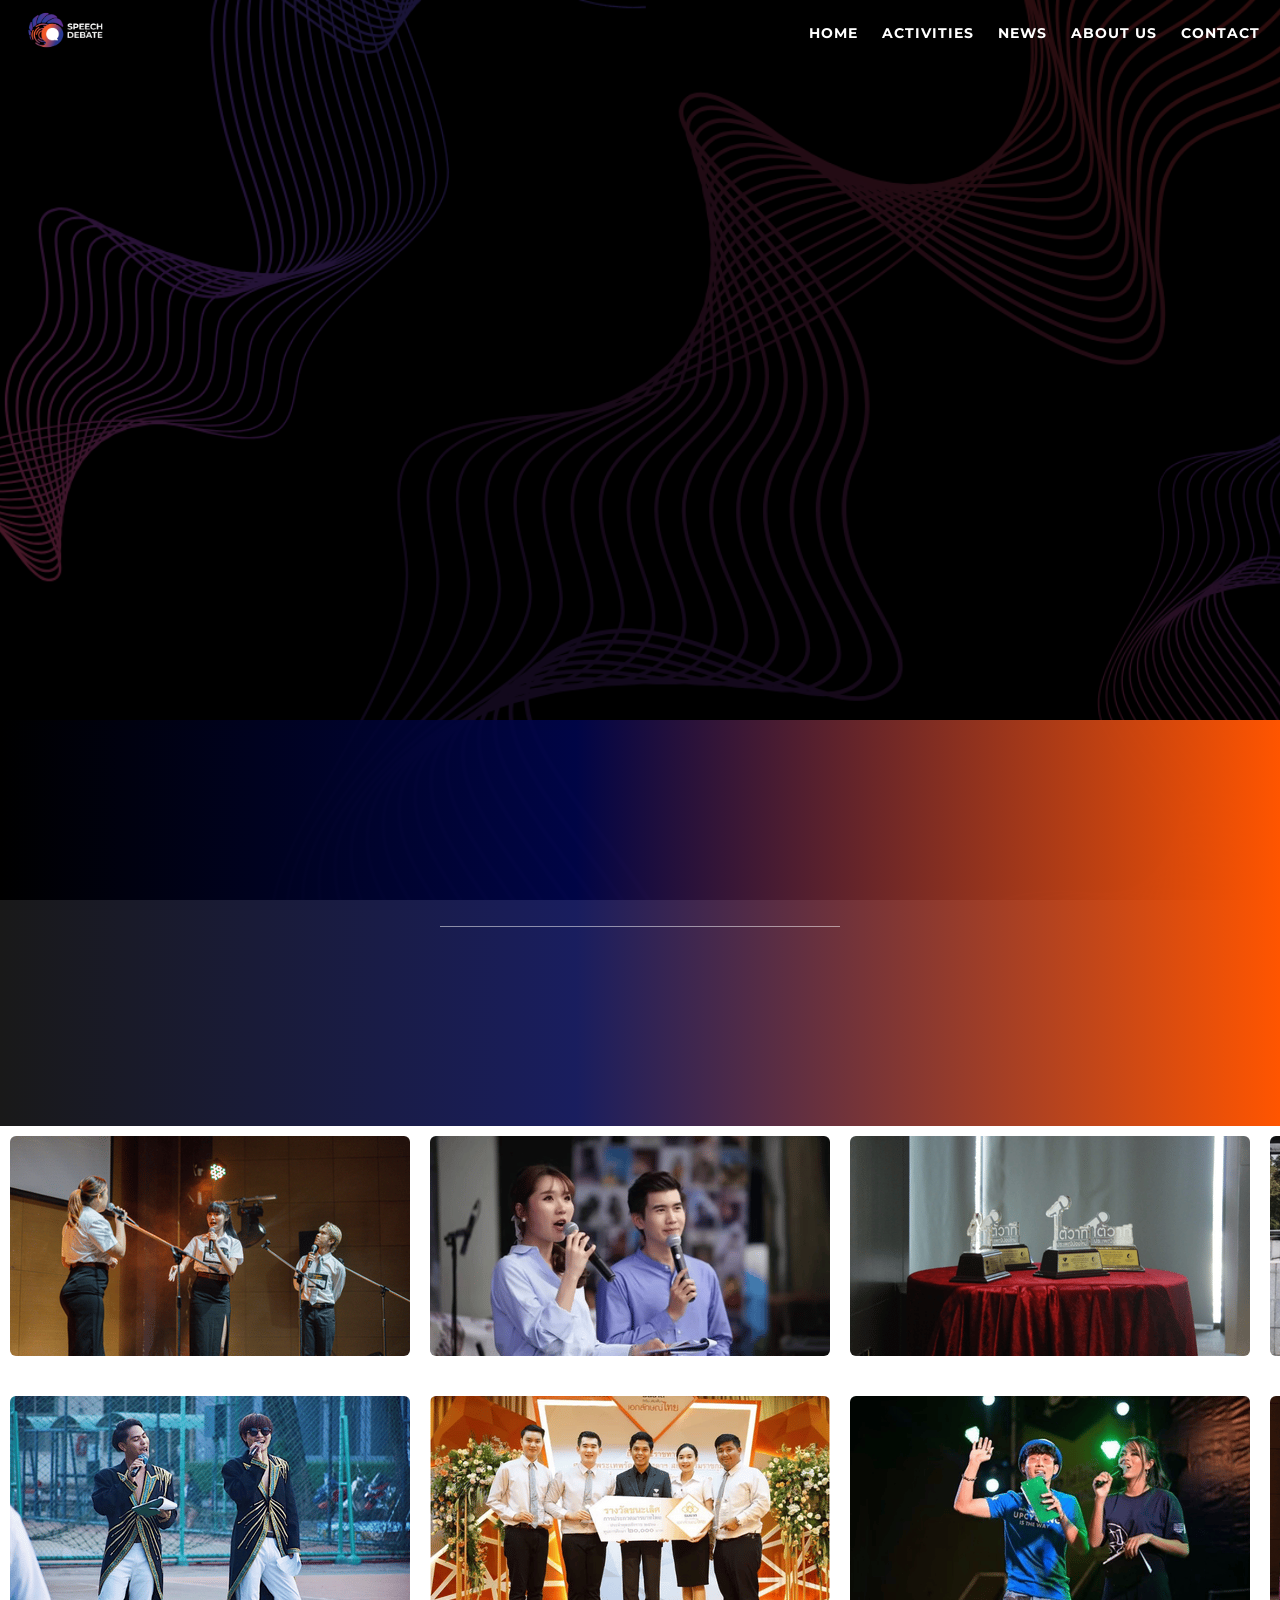
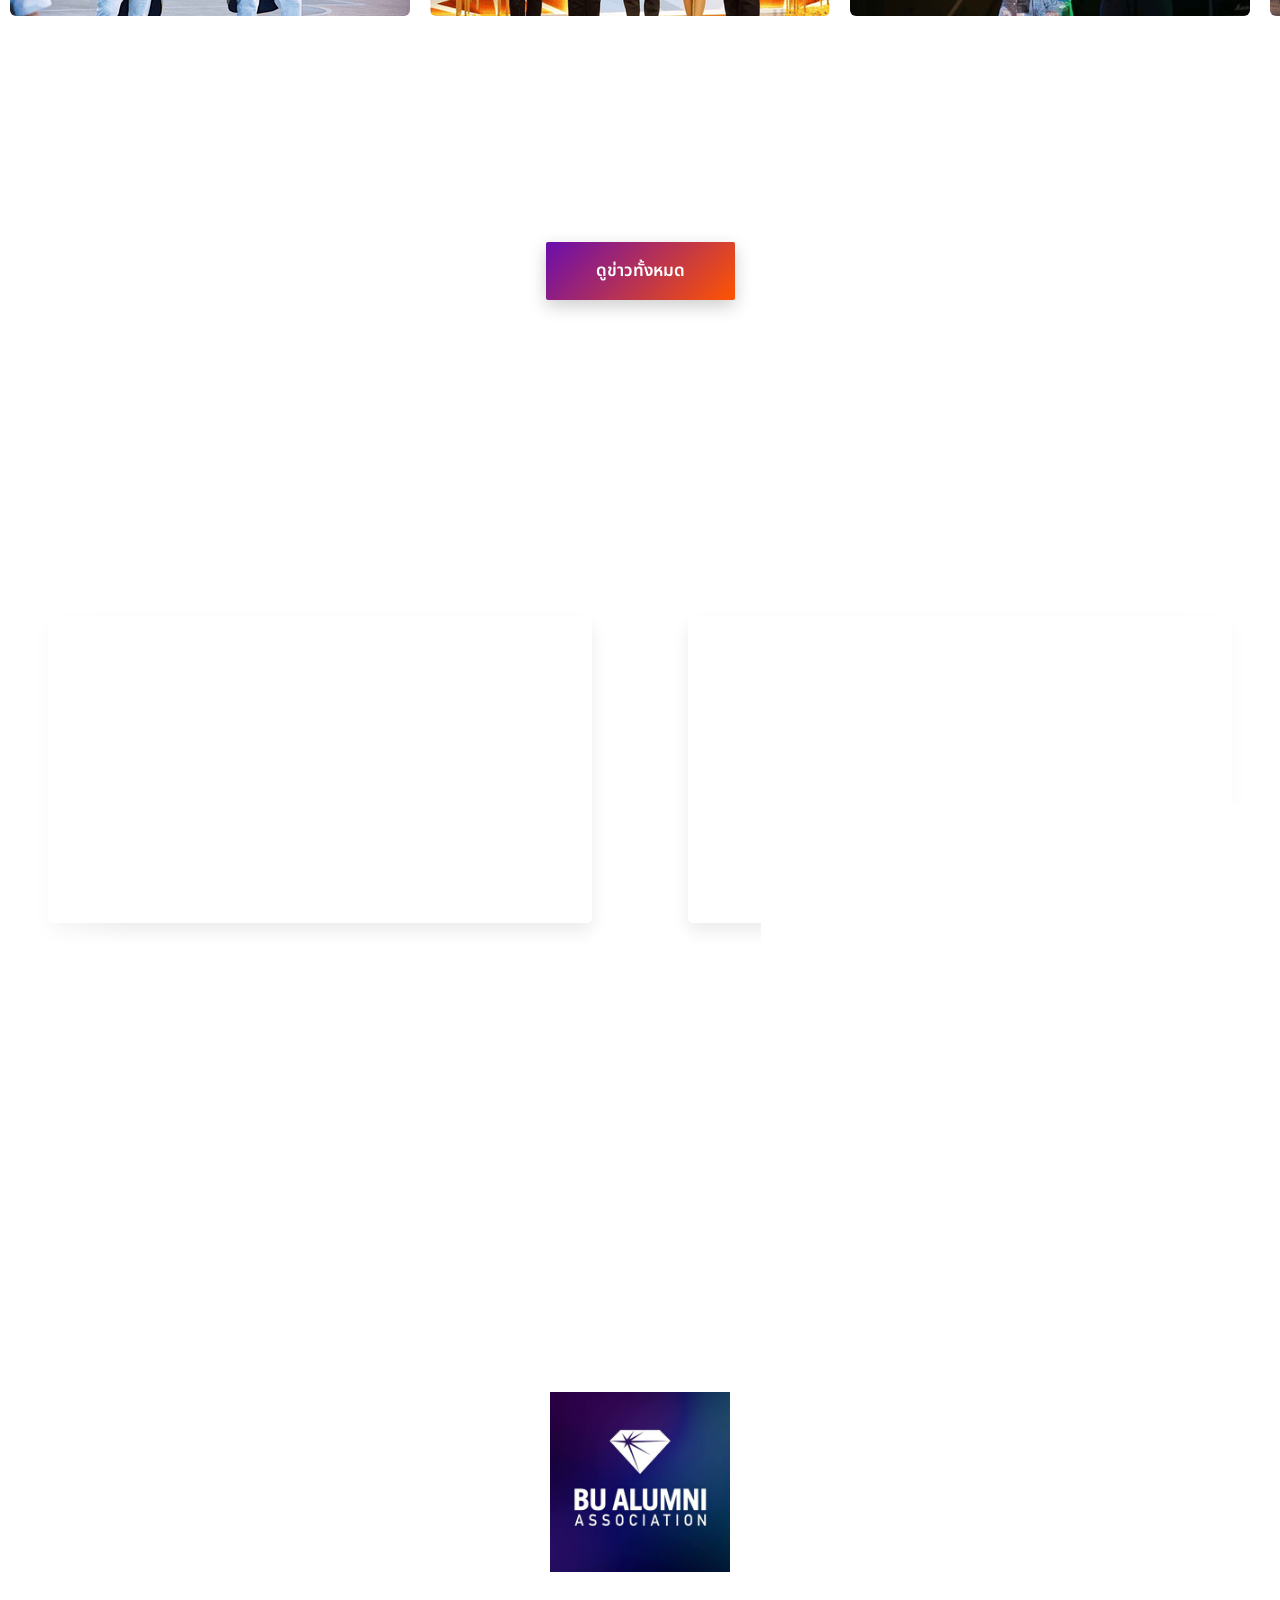
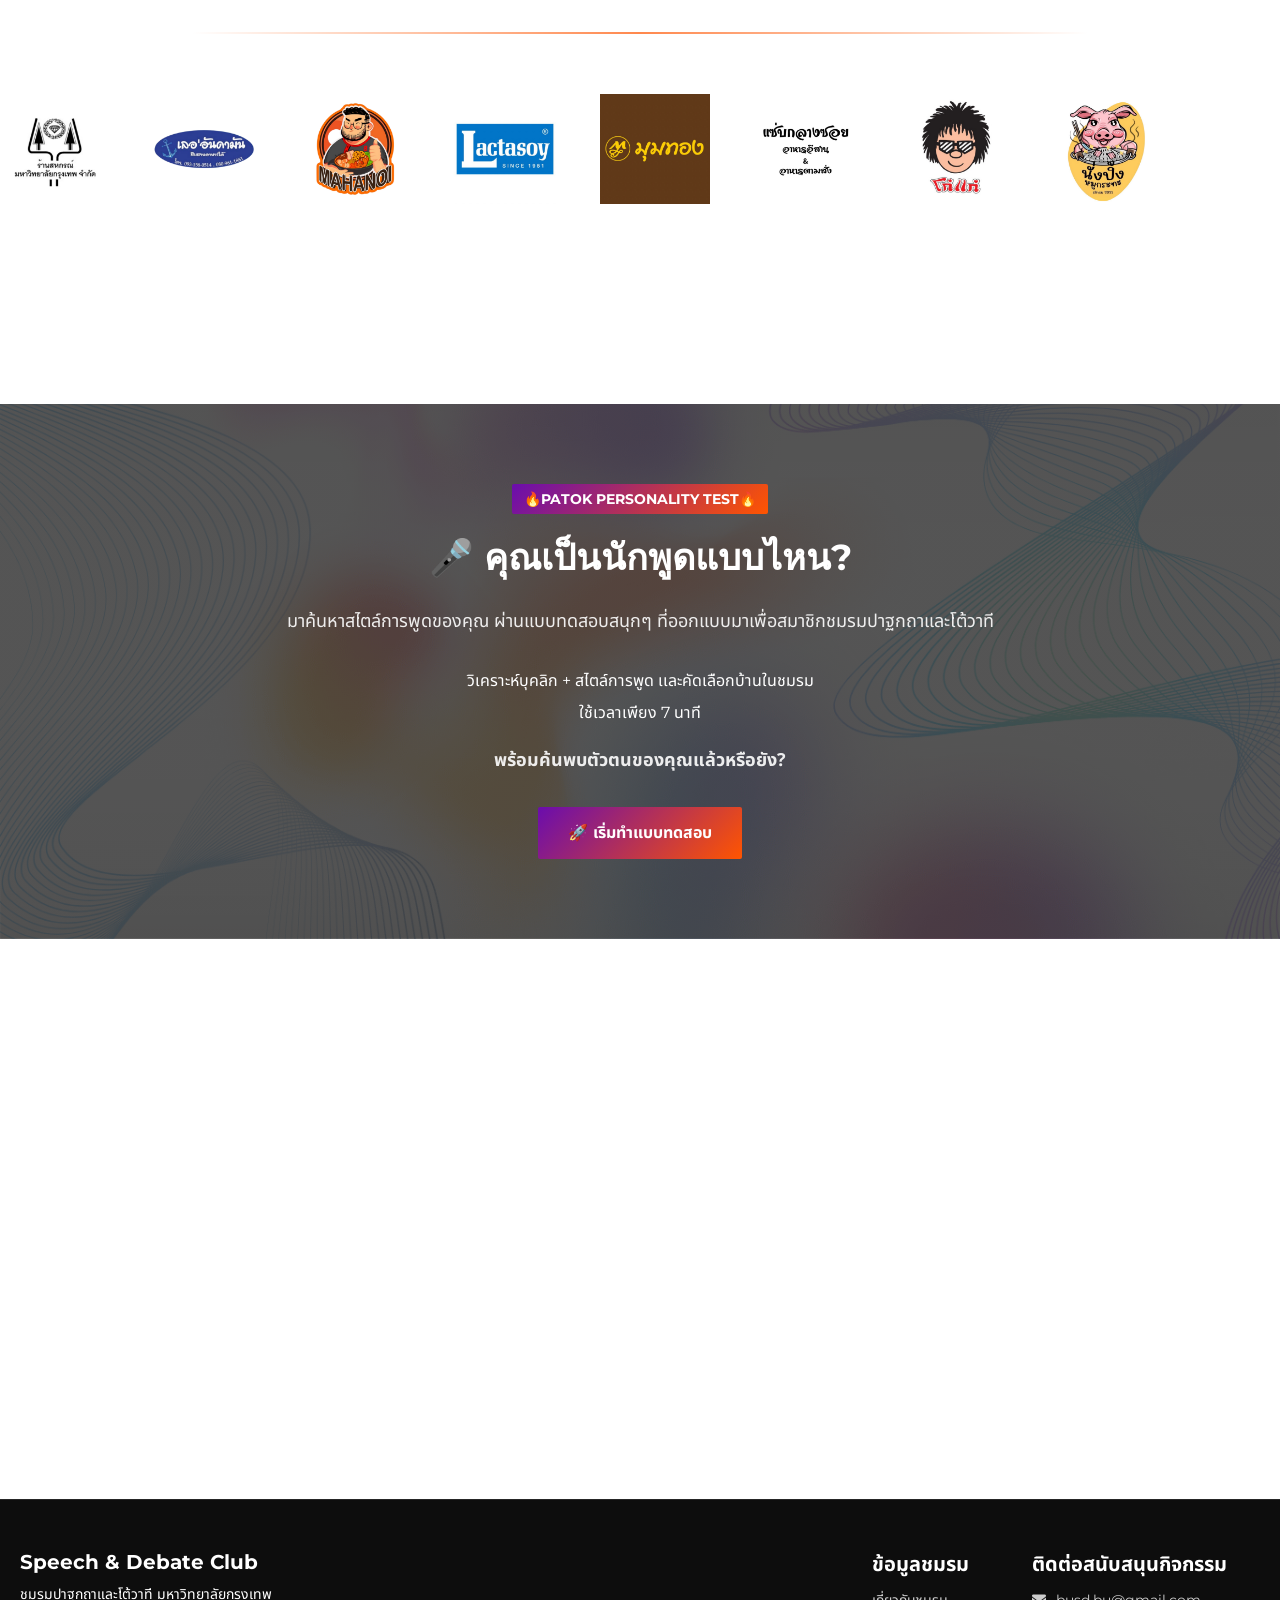
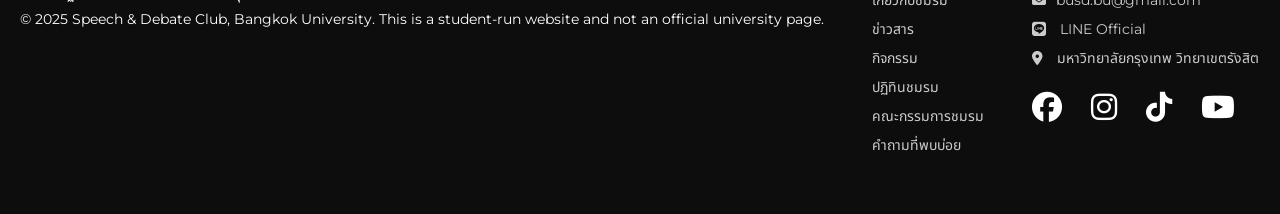
==== commit 3ee4b5f0: "s" ====
--- a/index.html
+++ b/index.html
@@ -123,6 +123,32 @@
     </div>
 
 
+
+<div class="preview-sub-multi"> <!-- container รวม 2 แถว -->
+  <div class="preview-track" id="previewTrackTop"> <!-- แถวบน เลื่อนซ้าย -->
+    <img src="asset/img/preview/1.png" alt="Preview 1"> <!-- รูปที่ 1 -->
+    <img src="asset/img/preview/2.png" alt="Preview 2"> <!-- รูปที่ 2 -->
+    <img src="asset/img/preview/3.png" alt="Preview 3"> <!-- รูปที่ 3 -->
+    <img src="asset/img/preview/4.png" alt="Preview 4"> <!-- รูปที่ 4 -->
+    <img src="asset/img/preview/5.png" alt="Preview 5"> <!-- รูปที่ 5 -->
+    <img src="asset/img/preview/6.png" alt="Preview 6"> <!-- รูปที่ 6 -->
+    <img src="asset/img/preview/7.png" alt="Preview 7"> <!-- รูปที่ 7 -->
+    <img src="asset/img/preview/8.png" alt="Preview 8"> <!-- รูปที่ 8 -->
+  </div> <!-- จบแถวบน -->
+
+  <div class="preview-track" id="previewTrackBottom"> <!-- แถวล่าง เลื่อนขวา -->
+    <img src="asset/img/preview/9.png" alt="Preview 9"> <!-- รูปที่ 9 -->
+    <img src="asset/img/preview/10.png" alt="Preview 10"> <!-- รูปที่ 10 -->
+    <img src="asset/img/preview/11.png" alt="Preview 11"> <!-- รูปที่ 11 -->
+    <img src="asset/img/preview/12.png" alt="Preview 12"> <!-- รูปที่ 12 -->
+    <img src="asset/img/preview/13.png" alt="Preview 9"> <!-- รูปที่ 9 -->
+    <img src="asset/img/preview/14.png" alt="Preview 10"> <!-- รูปที่ 10 -->
+    <img src="asset/img/preview/15.png" alt="Preview 11"> <!-- รูปที่ 11 -->
+    <img src="asset/img/preview/16.png" alt="Preview 12"> <!-- รูปที่ 12 -->
+  </div> <!-- จบแถวล่าง -->
+</div> <!-- จบ container preview-sub-multi -->
+
+
     
     <!-- ข่าวสารล่าสุด -->
     <section class="news-section">
--- a/css/main.css
+++ b/css/main.css
@@ -107,6 +107,7 @@
   aspect-ratio:16/9;
   height:auto;
   border:0;
+  border-radius: 2px; /* มุมโค้ง */
 }
 
 
--- a/css/pages/news.css
+++ b/css/pages/news.css
@@ -35,7 +35,7 @@
     backdrop-filter: blur(12px); /* เบลอพื้นหลังด้านหลัง */
     -webkit-backdrop-filter: blur(12px); /* รองรับ Safari */
 
-    border-radius: 15px; /* ทำมุมการ์ดให้โค้งมน */
+    border-radius: 2px; /* มุมโค้ง */
     overflow: hidden; /* ซ่อนส่วนที่เกินกรอบ */
 
     box-shadow: 10px 10px 20px rgba(0, 0, 0, 0.08); /* เงานุ่ม ๆ */
@@ -146,7 +146,7 @@
     margin: 5px 10px; /* ระยะห่างระหว่างปุ่ม */
     padding: 10px 48px; /* ขนาดปุ่ม */
     border: none; /* ไม่มีเส้นขอบ */
-    border-radius: 10px; /* ทำปุ่มมน */
+    border-radius: 2px; /* มุมโค้ง */
     cursor: pointer; /* เมาส์เป็น pointer */
     background: linear-gradient(135deg, #6a0dad, #ff5500); /* ม่วง+ส้ม */
     color: white; /* ตัวอักษรสีขาว */
@@ -185,7 +185,7 @@
 .skeleton-card { /* การ์ดโหลดข้อมูล */
     height: 250px; /* ความสูง */
     background: #ddd; /* สีเทา */
-    border-radius: 16px; /* มุมมน */
+    border-radius: 2px; /* มุมมน */
     animation: pulse 1.5s infinite; /* ทำ animation กระพริบ */
 }
 
@@ -212,7 +212,7 @@
 
 .news-cover { /* รูปปกข่าว */
     width: 100%; /* เต็ม container */
-    border-radius: 12px; /* มุมมน */
+    border-radius: 2px; /* มุมโค้ง */
     margin-bottom: 30px; /* เว้นด้านล่าง */
 }
 
@@ -232,7 +232,7 @@
     max-width: 600px; /* จำกัดขนาด */
     display: block; /* ทำให้ margin ใช้ได้ */
     margin: 20px auto; /* จัดกลาง */
-    border-radius: 10px; /* มุมมน */
+    border-radius: 2px; /* มุมโค้ง */ 
 }
 
 
@@ -256,7 +256,7 @@
     font-size: 17px; /* ขนาดตัวอักษร */
     font-weight: 600; /* ตัวหนา */
     border: none; /* ไม่มีเส้นขอบ */
-    border-radius: 15px; /* ความมนของปุ่ม */
+    border-radius: 2px; /* มุมโค้ง */
     cursor: pointer; /* pointer */
     transition: all 0.3s ease; /* animation */
     box-shadow: 0 6px 18px rgba(0, 0, 0, 0.2); /* เงา */
--- a/css/pages/index.css
+++ b/css/pages/index.css
@@ -166,6 +166,36 @@
 
 
 
+
+/* ===============================
+   ✨ รูปเลื่อน preview
+   =============================== */
+.preview-sub-multi { /* container รวม 2 แถว */
+  overflow: hidden; /* ซ่อนส่วนเกิน */
+  width: 100%; /* กว้างเต็มหน้าจอ */
+  display: flex; /* ใช้ flex layout */
+  flex-direction: column; /* จัดเป็นแนวตั้ง (2 แถว) */
+  gap: 20px; /* ระยะห่างระหว่างแถวบนและล่าง */
+}
+
+.preview-track { /* แต่ละแถว */
+  display: flex; /* จัดรูปเป็นแถว */
+  align-items: center; /* จัดกลางแนวตั้ง */
+  width: max-content; /* ความกว้างตามเนื้อหา */
+  will-change: transform; /* ช่วยให้ animation ลื่น */
+}
+
+.preview-track img { /* รูปแต่ละรูป */
+  width: 400px; /* กว้าง 400px */
+  height: 220px; /* สูง 220px */
+  margin: 10px; /* ช่องว่างรอบด้าน 10px */
+  flex-shrink: 0; /* ห้ามย่อขนาด */
+  object-fit: cover; /* ครอบเต็มกล่องโดยไม่เสียอัตราส่วน */
+  border-radius: 6px; /* มุมโค้งเล็กน้อย */
+}
+
+
+
 /* ===============================
    ✨ ข่าว 3 ข่าว เเสดงหน้าหลัก
    =============================== */
@@ -184,8 +214,8 @@
 
 /* Swiper Container: กล่องแสดงสไลด์ */
 .swiper {
-  width: 90%; /* ความกว้าง 90% */
-  max-width: 1300px; /* ไม่เกิน 1300px */
+  width: 100%; /* ความกว้าง 100% */
+  max-width: 100%; /* ไม่เกิน 1300px */
   margin-top: 180px; /* ระยะห่างจากด้านบน */
   margin-bottom: 200px; /* ระยะห่างจากด้านล่าง */
   padding: 40px 0; /* ระยะห่างบนล่างด้านใน */
@@ -196,7 +226,7 @@
 .swiper-slide {
   width: 50%;              /* ใช้ % แทน px */
   aspect-ratio: 16 / 9;    /* รักษาสัดส่วนวิดีโอ */
-  border-radius: 15px; /* มุมโค้ง */
+  border-radius: 6px; /* มุมโค้ง */
   overflow: hidden; /* ซ่อนส่วนเกิน */
   box-shadow: 0 10px 20px rgba(0,0,0,0.2); /* เงา */
   position: relative; /* สำหรับจัดวางซ้อน */
@@ -208,7 +238,7 @@
   width: 100%; /* วิดีโอกว้างเต็ม */
   height: 100%; /* สูงเต็ม */
   object-fit: cover; /* ครอบวิดีโอให้เต็ม */
-  border-radius: 20px; /* มุมโค้ง */
+  border-radius: 2px; /* มุมโค้ง */
 }
 
 /* สไลด์ที่ไม่ถูกเลือก */
@@ -246,7 +276,7 @@
 
 .sponsor-section{
     text-align: center; /* จัดกลาง */
-    padding: 60px 20px 200px; /* เพิ่มระยะ */
+    padding: 60px 0px 200px; /* เพิ่มระยะ */
     max-width: 1700px; /* จำกัดความกว้าง */
     margin: auto; /* จัดกลาง */
 }
@@ -302,7 +332,7 @@
 .sponsor-sub {
   overflow: hidden; /* ซ่อนส่วนเกิน */
   width: 100%;
-  background: #fff; /* ปรับตามธีม */
+  background: none; /* ปรับตามธีม */
 }
 
 .sponsor-track {
@@ -371,7 +401,7 @@
   background: linear-gradient(135deg, #6a0dad, #ff5500); /* ม่วง+ส้ม */
   color:#ffffff;
   padding:6px 12px;
-  border-radius:20px;
+  border-radius: 2px; /* มุมโค้ง */
   font-size:14px;
   margin-bottom:15px;
   font-weight:bold;
@@ -398,7 +428,7 @@
 .btn-quiz{
   display: inline-block;
   padding: 14px 30px;
-  border-radius: 15px;
+  border-radius: 2px; /* มุมโค้ง */
 
   background: linear-gradient(135deg, #6a0dad, #ff5500); /* ม่วง+ส้ม */; /* เปลี่ยนสี */;
   color: #ffffff;
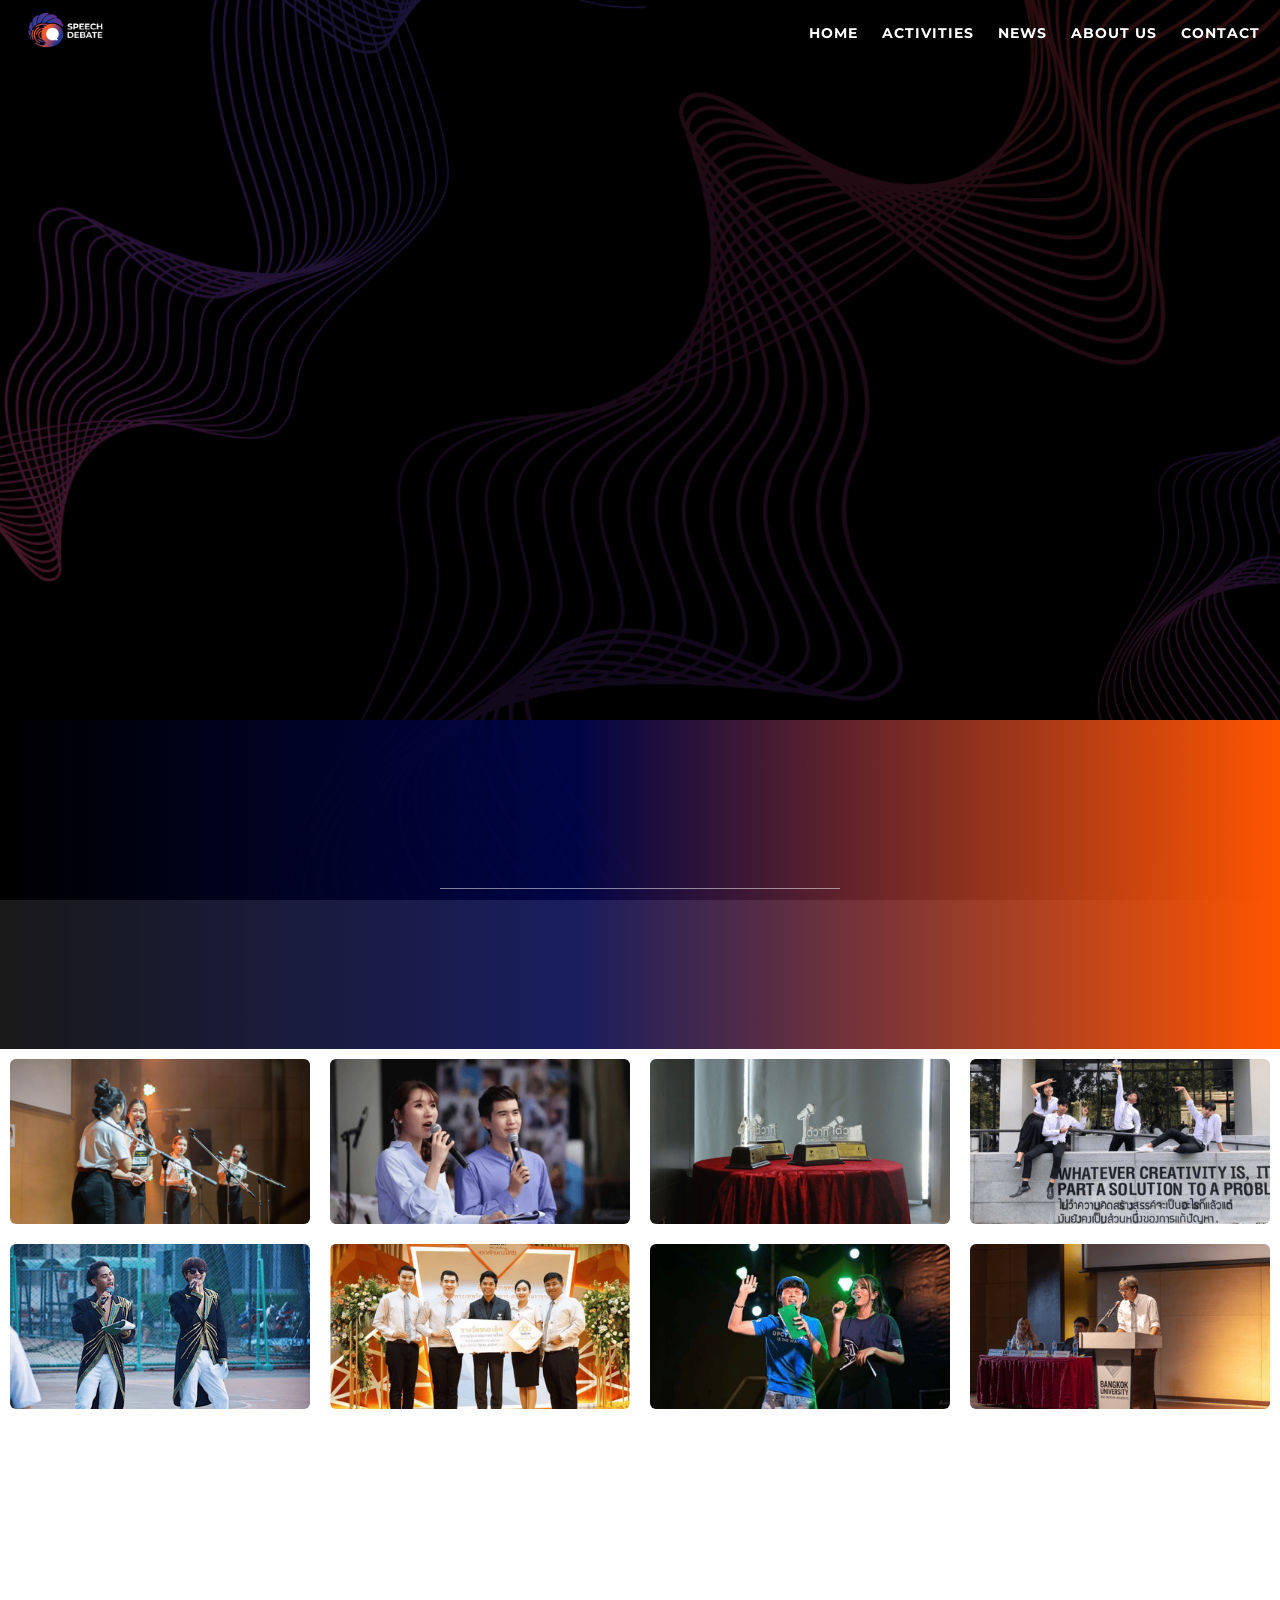
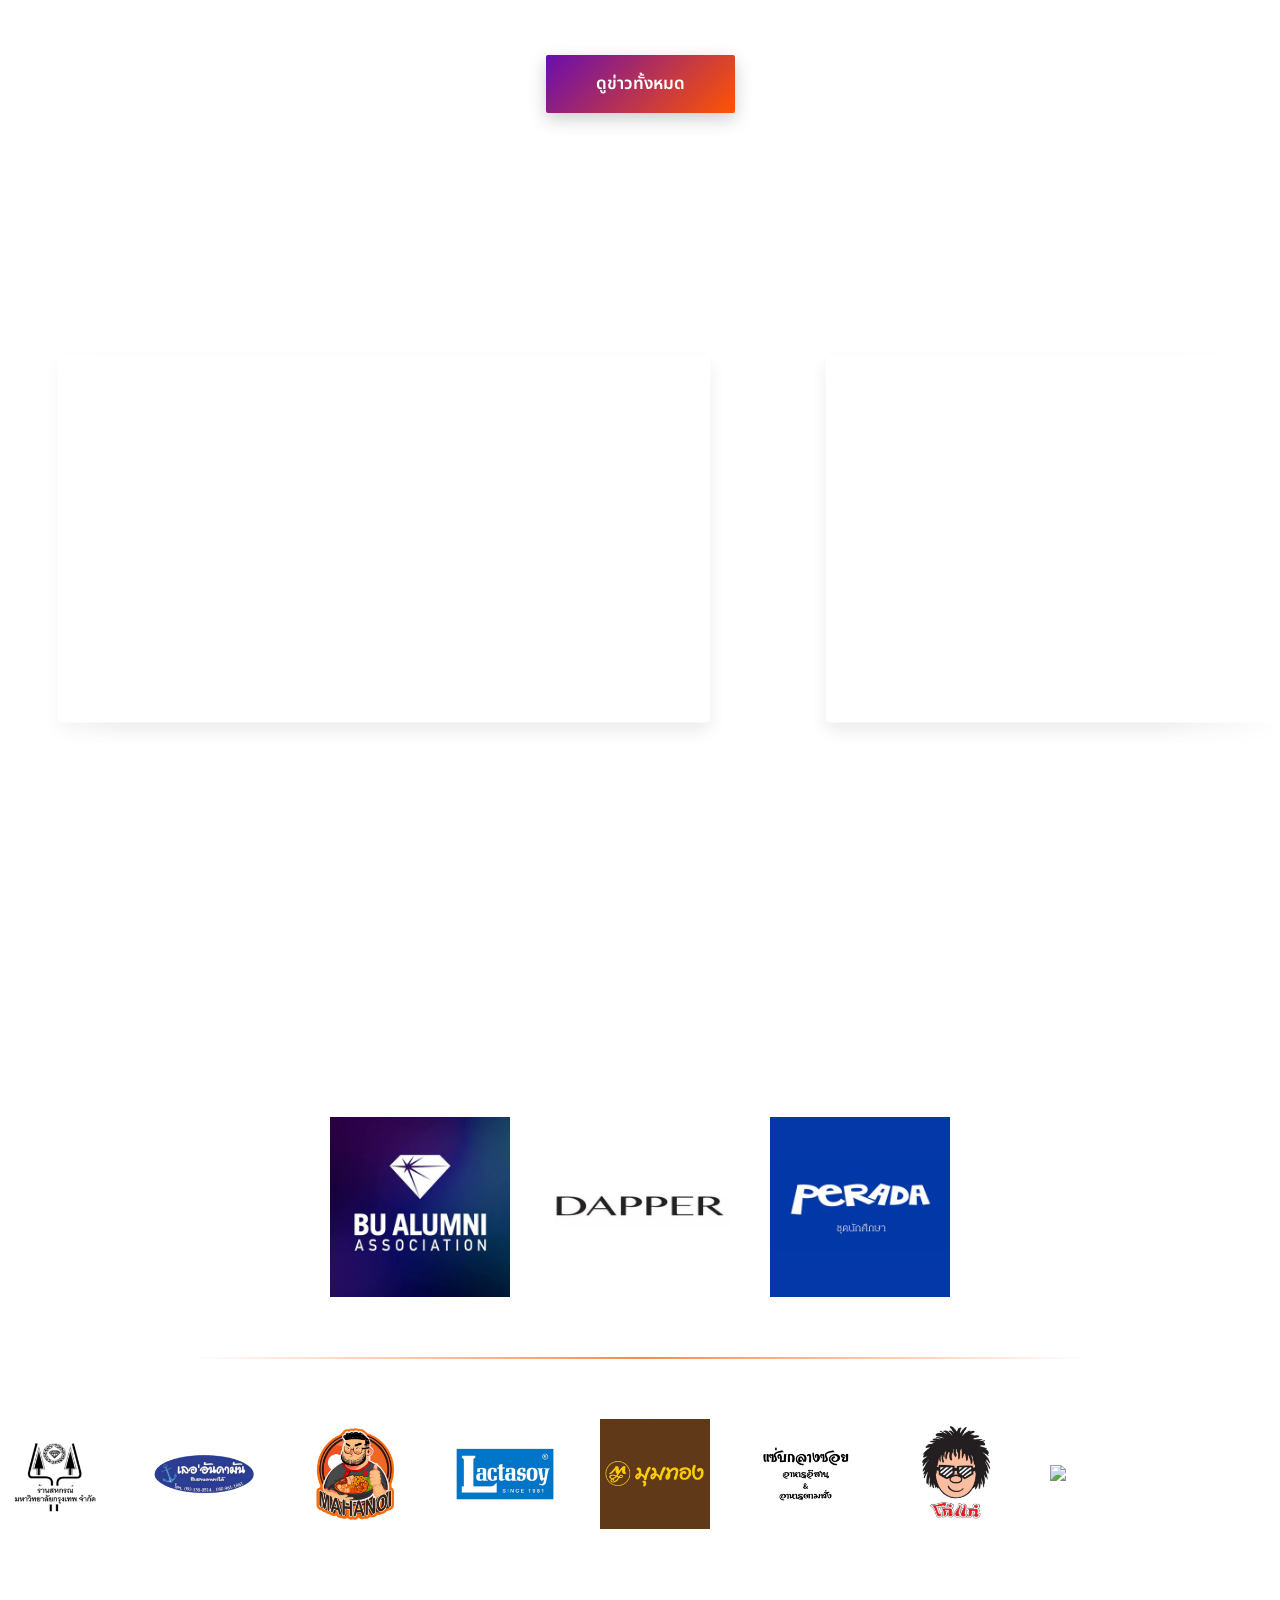
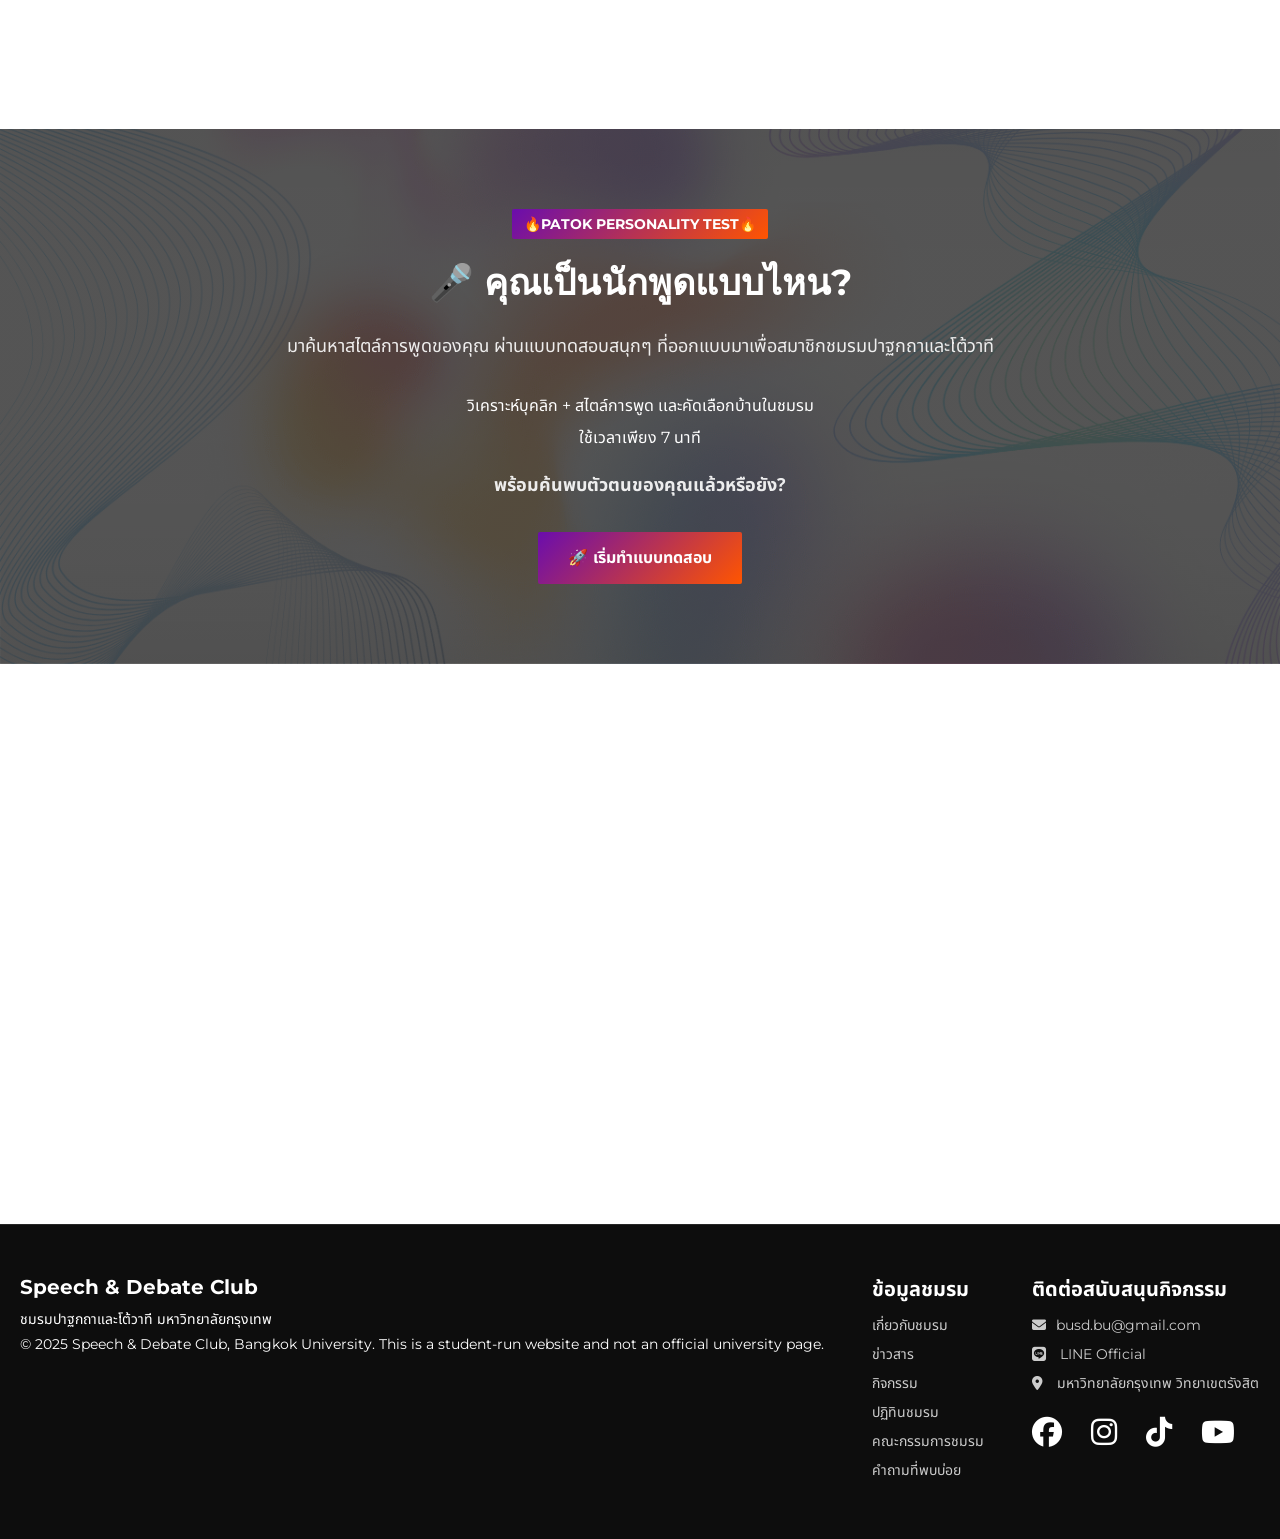
==== commit 0a4d74a7: "l" ====
--- a/index.html
+++ b/index.html
@@ -227,6 +227,8 @@
     <!-- ⭐ แถวบน (รายใหญ่) -->
     <div class="sponsor-row sponsor-main">
         <img src="asset/img/sponsor/a1.png">
+        <img src="asset/img/sponsor/a2.png">
+        <img src="asset/img/sponsor/a3.png">
     </div>
 
     <!-- เส้นแบ่ง -->
--- a/css/responsive.css
+++ b/css/responsive.css
@@ -85,7 +85,7 @@
 @media (max-width: 480px) {
 
   .content-main {
-    padding: 40px 15px;
+    padding: 30px 15px;
   }
 
   .header{
@@ -93,11 +93,11 @@
   }
 
   .content-main .header h1 {
-    font-size: clamp(18px, 5vw, 24px);
+    font-size: clamp(14px, 4vw, 20px);
   }
 
   .content-main .header p {
-    font-size: clamp(12px, 3vw, 16px);
+    font-size: clamp(18px, 2vw, 12px);
   }
 }
 
--- a/css/pages/index.css
+++ b/css/pages/index.css
@@ -73,7 +73,7 @@
   align-items: center; /* จัดกลางแนวตั้ง */
   text-align: center; /* ข้อความชิดกลาง */
   width: 100%; /* ความกว้างเต็มจอ */
-  padding: clamp(60px, 8vw, 120px) 20px; /* ปรับ padding ตามขนาดหน้าจอ */
+padding: clamp(40px, 5vw, 80px) 20px; /* แทนเดิม 60–120px */
 
   box-sizing: border-box;
 
@@ -175,7 +175,8 @@
   width: 100%; /* กว้างเต็มหน้าจอ */
   display: flex; /* ใช้ flex layout */
   flex-direction: column; /* จัดเป็นแนวตั้ง (2 แถว) */
-  gap: 20px; /* ระยะห่างระหว่างแถวบนและล่าง */
+  gap: 0px; /* ระยะห่างระหว่างแถวบนและล่าง */
+  margin-bottom: 100px;   /* เพิ่มระยะห่างด้านล่างก่อนส่วนต่อไป */
 }
 
 .preview-track { /* แต่ละแถว */
@@ -186,8 +187,8 @@
 }
 
 .preview-track img { /* รูปแต่ละรูป */
-  width: 400px; /* กว้าง 400px */
-  height: 220px; /* สูง 220px */
+  width: 300px; /* กว้าง 400px */
+  height: 165px; /* สูง 220px */
   margin: 10px; /* ช่องว่างรอบด้าน 10px */
   flex-shrink: 0; /* ห้ามย่อขนาด */
   object-fit: cover; /* ครอบเต็มกล่องโดยไม่เสียอัตราส่วน */
@@ -216,15 +217,15 @@
 .swiper {
   width: 100%; /* ความกว้าง 100% */
   max-width: 100%; /* ไม่เกิน 1300px */
-  margin-top: 180px; /* ระยะห่างจากด้านบน */
-  margin-bottom: 200px; /* ระยะห่างจากด้านล่าง */
+  margin-top: 100px; /* ระยะห่างจากด้านบน */
+  margin-bottom: 120px; /* ระยะห่างจากด้านล่าง */
   padding: 40px 0; /* ระยะห่างบนล่างด้านใน */
   mask-image: linear-gradient(to right, transparent, black 10%, black 90%, transparent); /* เพิ่ม effect fade ขอบซ้ายขวา */
 }
 
 /* สไลด์แต่ละอัน */
 .swiper-slide {
-  width: 50%;              /* ใช้ % แทน px */
+  width: 60%;              /* ใช้ % แทน px */
   aspect-ratio: 16 / 9;    /* รักษาสัดส่วนวิดีโอ */
   border-radius: 6px; /* มุมโค้ง */
   overflow: hidden; /* ซ่อนส่วนเกิน */
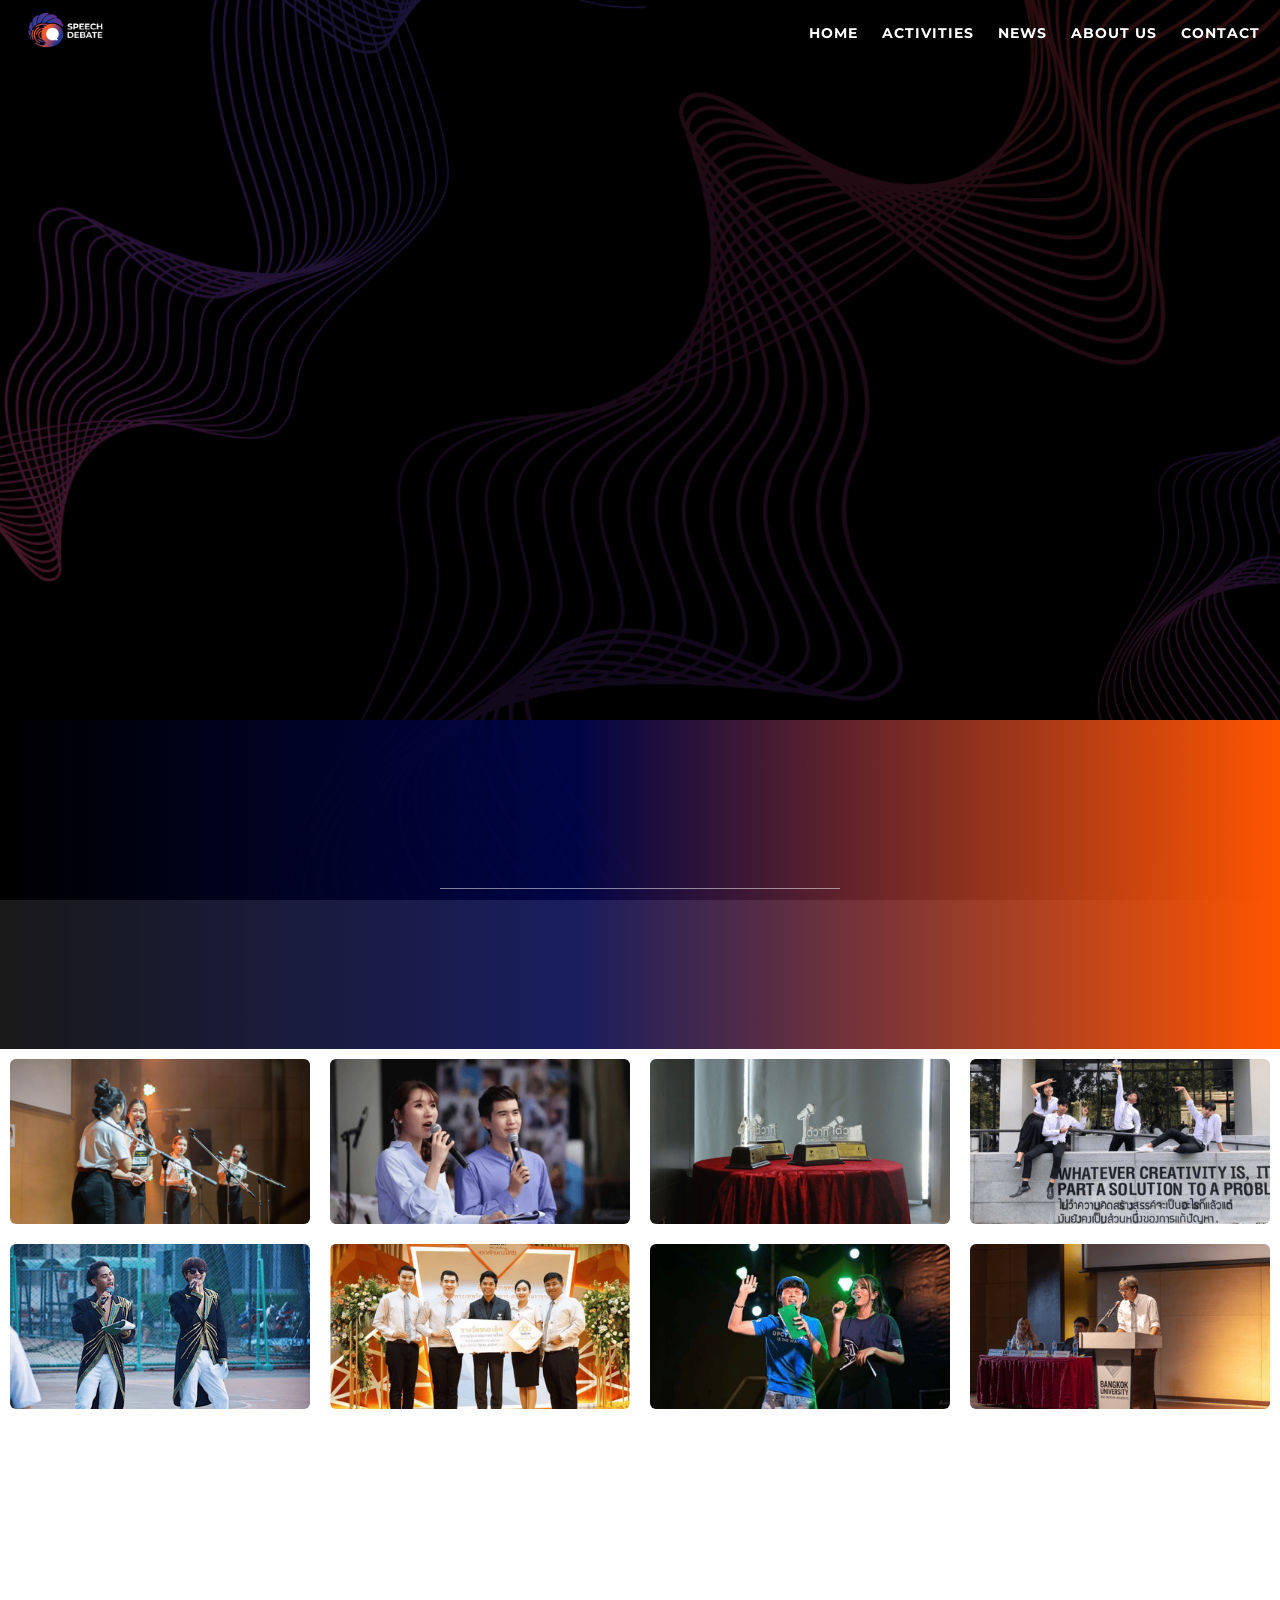
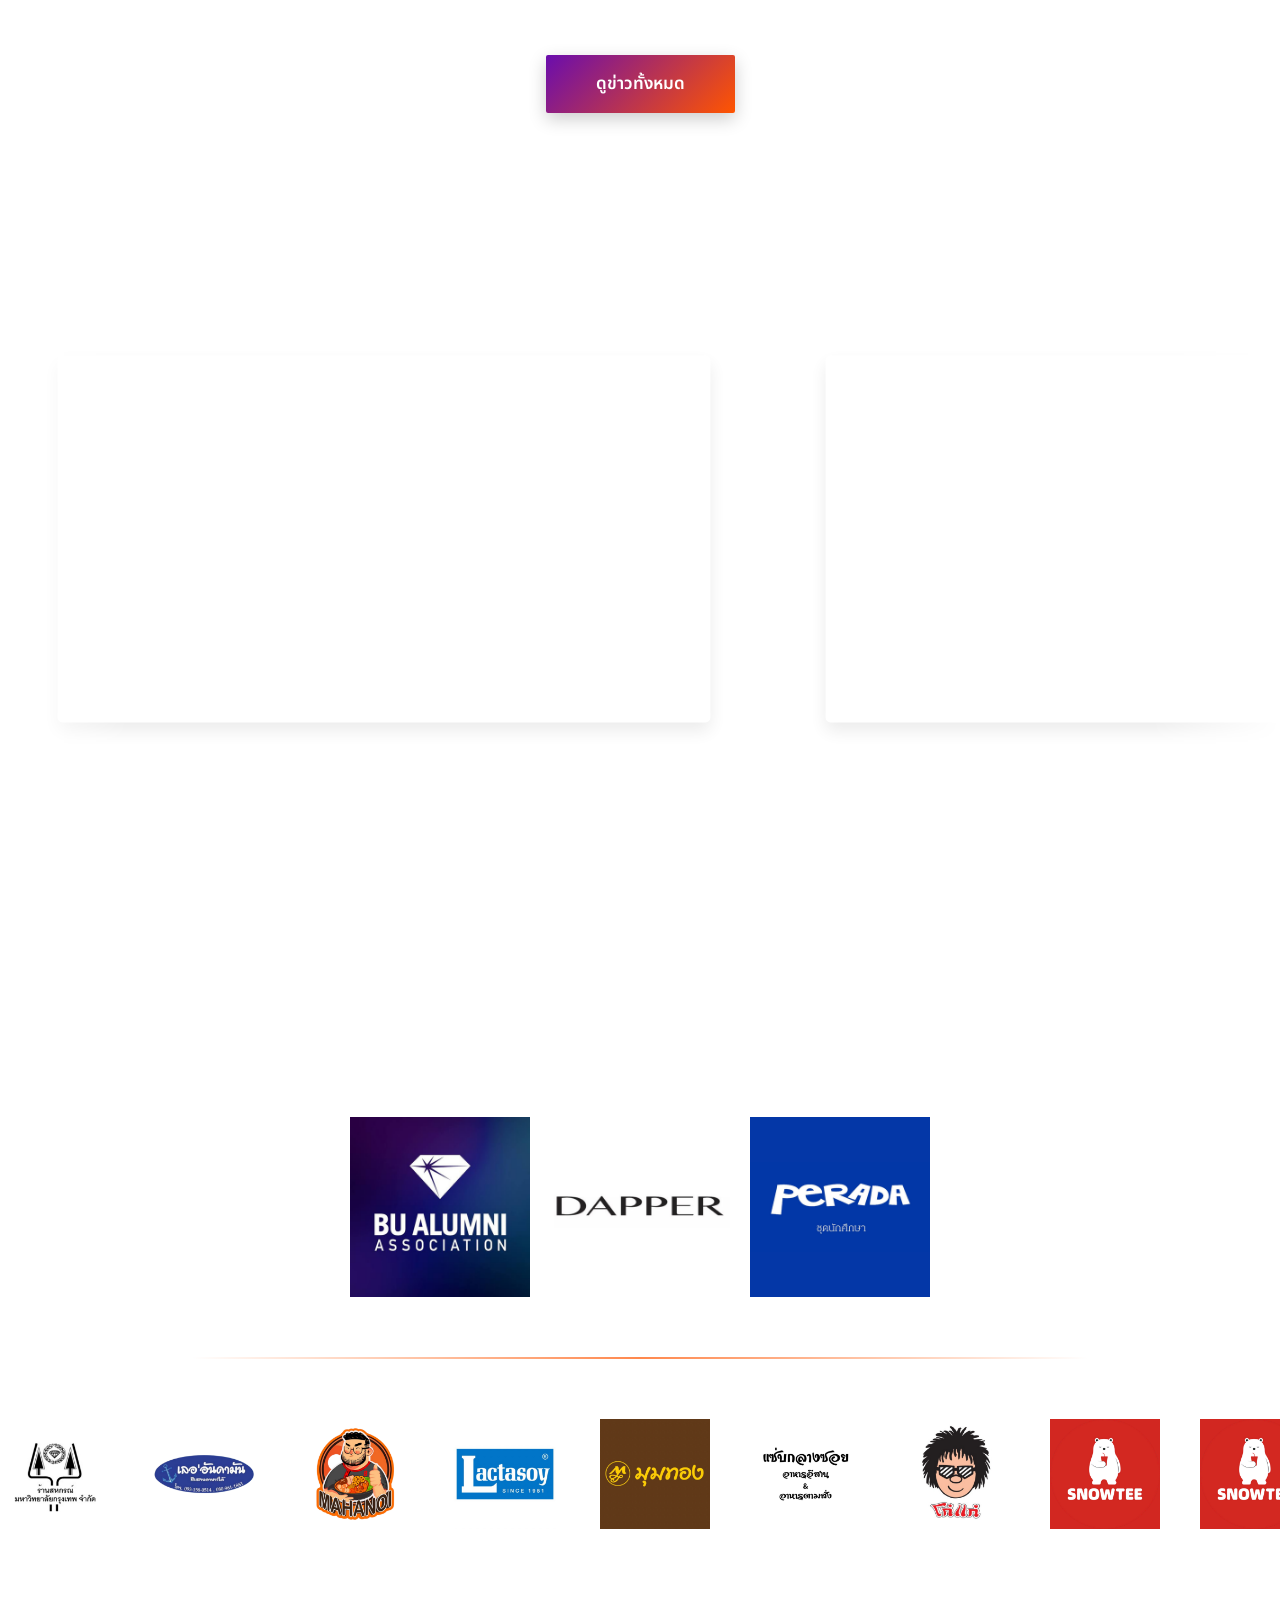
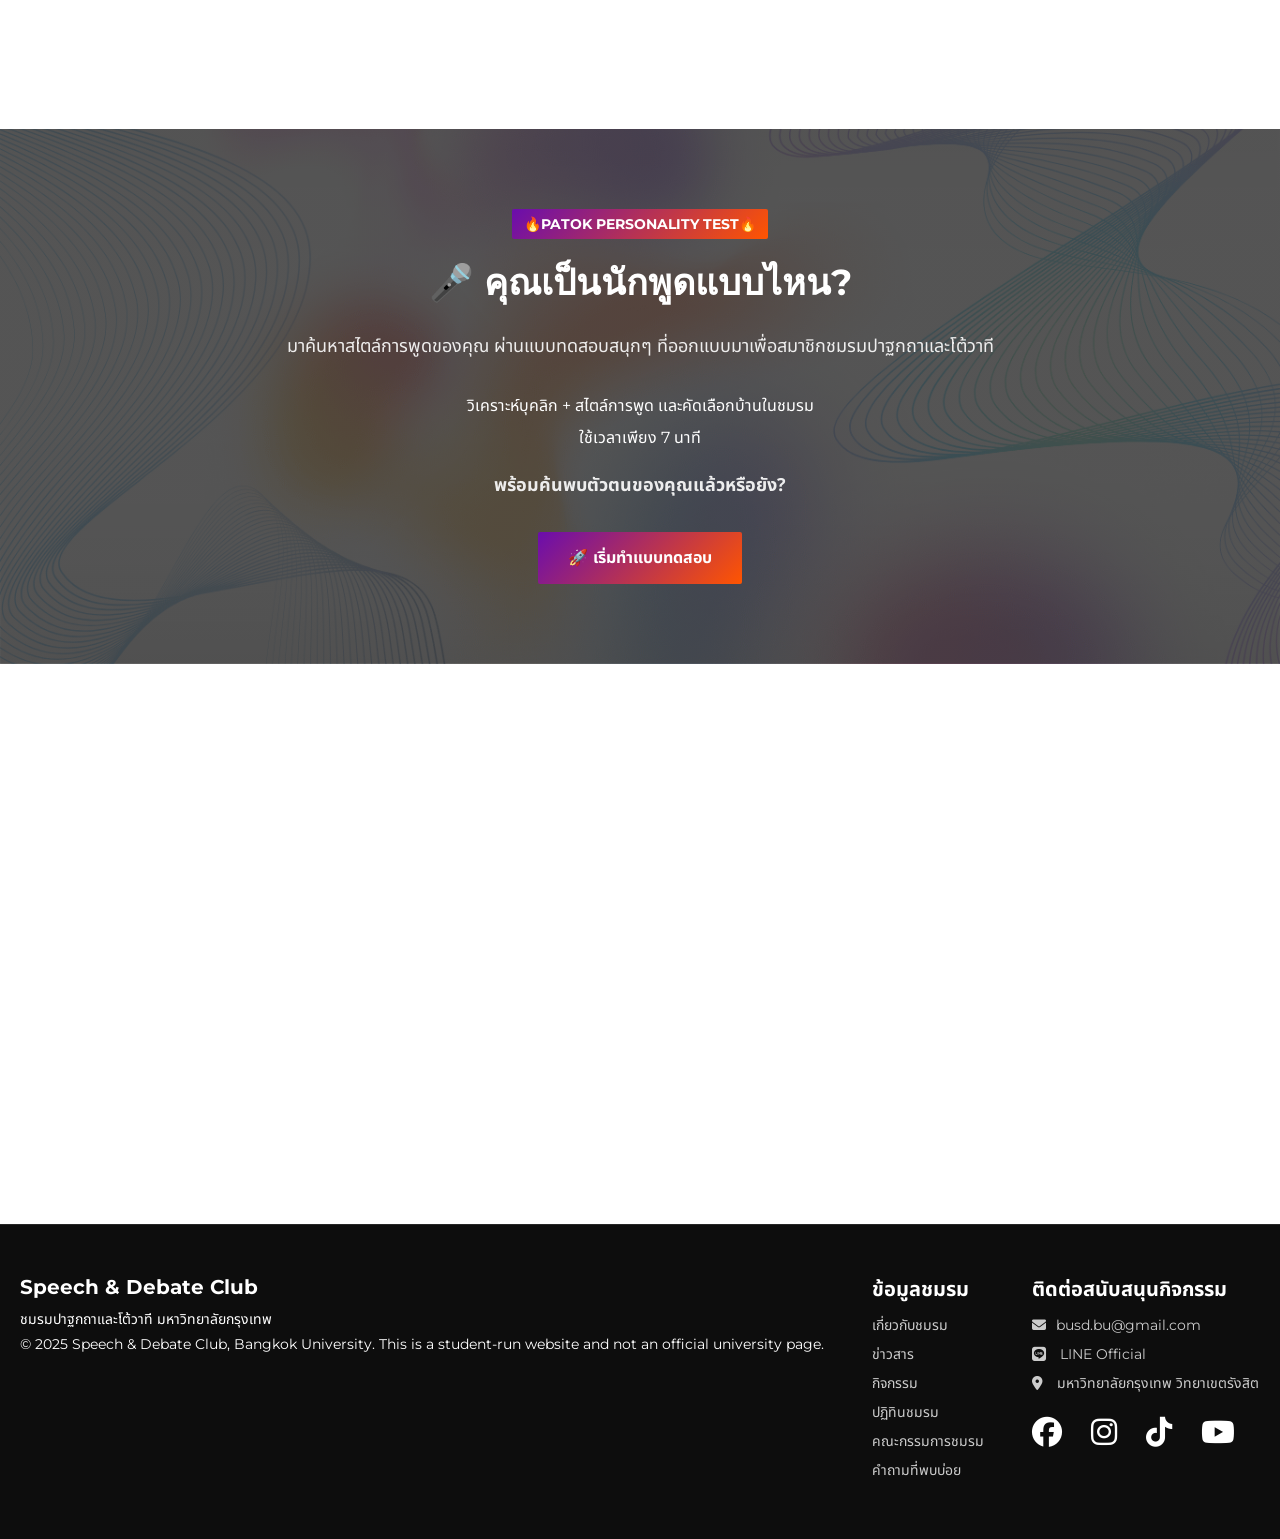
==== commit 7c92147b: "f" ====
--- a/index.html
+++ b/index.html
@@ -245,6 +245,7 @@
             <img src="asset/img/sponsor/b6.png" alt="Sponsor 6">
             <img src="asset/img/sponsor/b7.png" alt="Sponsor 7">
             <img src="asset/img/sponsor/b8.png" alt="Sponsor 8">
+            <img src="asset/img/sponsor/b8.png" alt="Sponsor 9">
         </div>
     </div>
 
--- a/css/responsive.css
+++ b/css/responsive.css
@@ -106,8 +106,12 @@
 /* ===== Responsive sponsor ===== */
 @media (max-width: 768px){
 
+    .sponsor-row{
+        gap: 25px; /* ลดช่องว่างให้พอดีมือถือ */
+    }
     .sponsor-main img{
-        max-width: 130px;
+        width: calc(50% - 15px); /* 2 ตัวต่อแถว */
+        max-width: 140px;
     }
 
     .sponsor-sub img{
@@ -118,8 +122,12 @@
         width: 80%;
     }
 
-}
-
+    .sponsor-main{
+        gap: 15px;
+    }
+
+
+}
 
 
 /* ===== Responsive quiz ===== */
--- a/css/pages/index.css
+++ b/css/pages/index.css
@@ -303,14 +303,25 @@
     justify-content: center; /* กลาง */
     align-items: center; /* กลาง */
     gap: 40px; /* ช่องว่าง */
+    flex-wrap: wrap; /* ✅ ถ้าเกินขอบให้ลงบรรทัดใหม่ */
 }
 
 /* =========================================================
    ⭐ MAIN SPONSOR
    ========================================================= */
 
+.sponsor-main{
+    display: flex;
+    justify-content: center;
+    align-items: center;
+    flex-wrap: wrap; /* ลงบรรทัดใหม่ได้ */
+    gap: 20px;
+}
+
 .sponsor-main img{
-    max-width: 180px; /* ขนาดใหญ่ */
+    width: calc(50% - 20px); /* มือถือเหลือ 2 โลโก้ต่อแถว */
+    max-width: 180px;
+    height: auto;
 }
 
 /* =========================================================
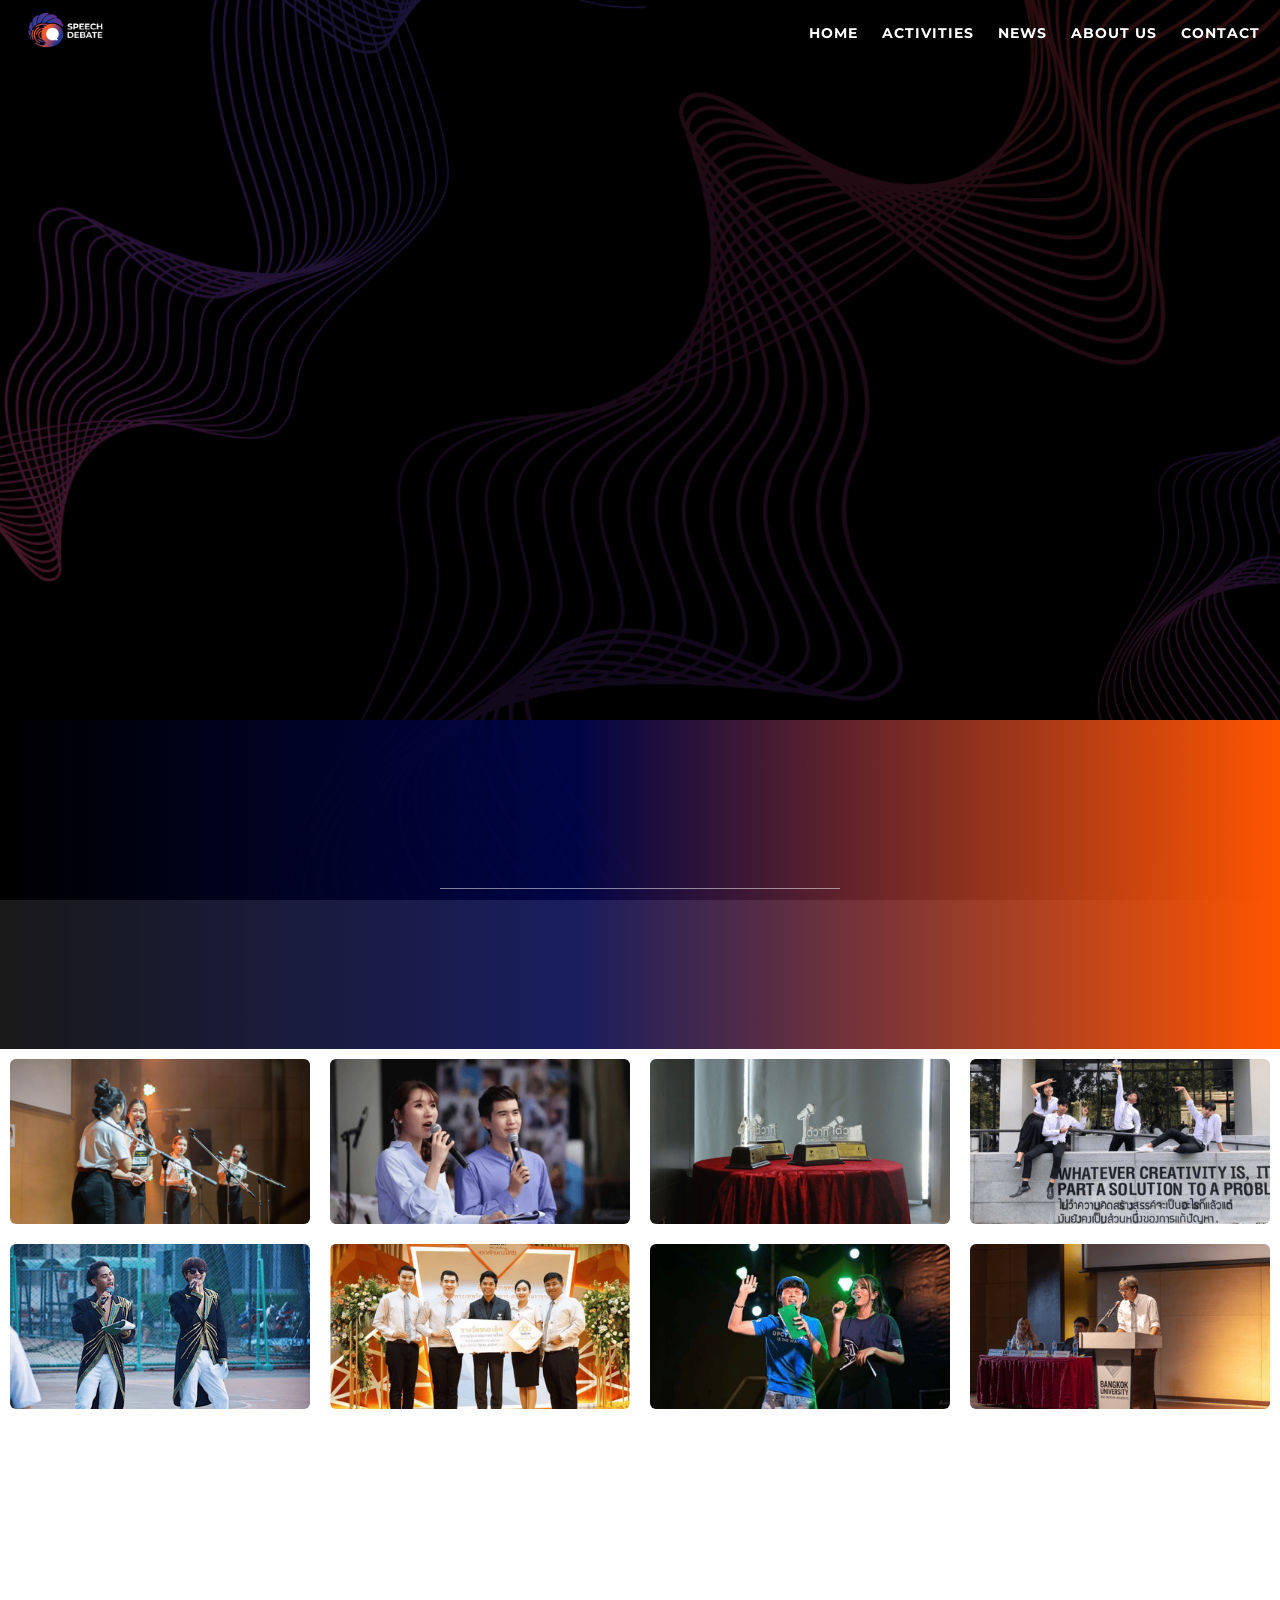
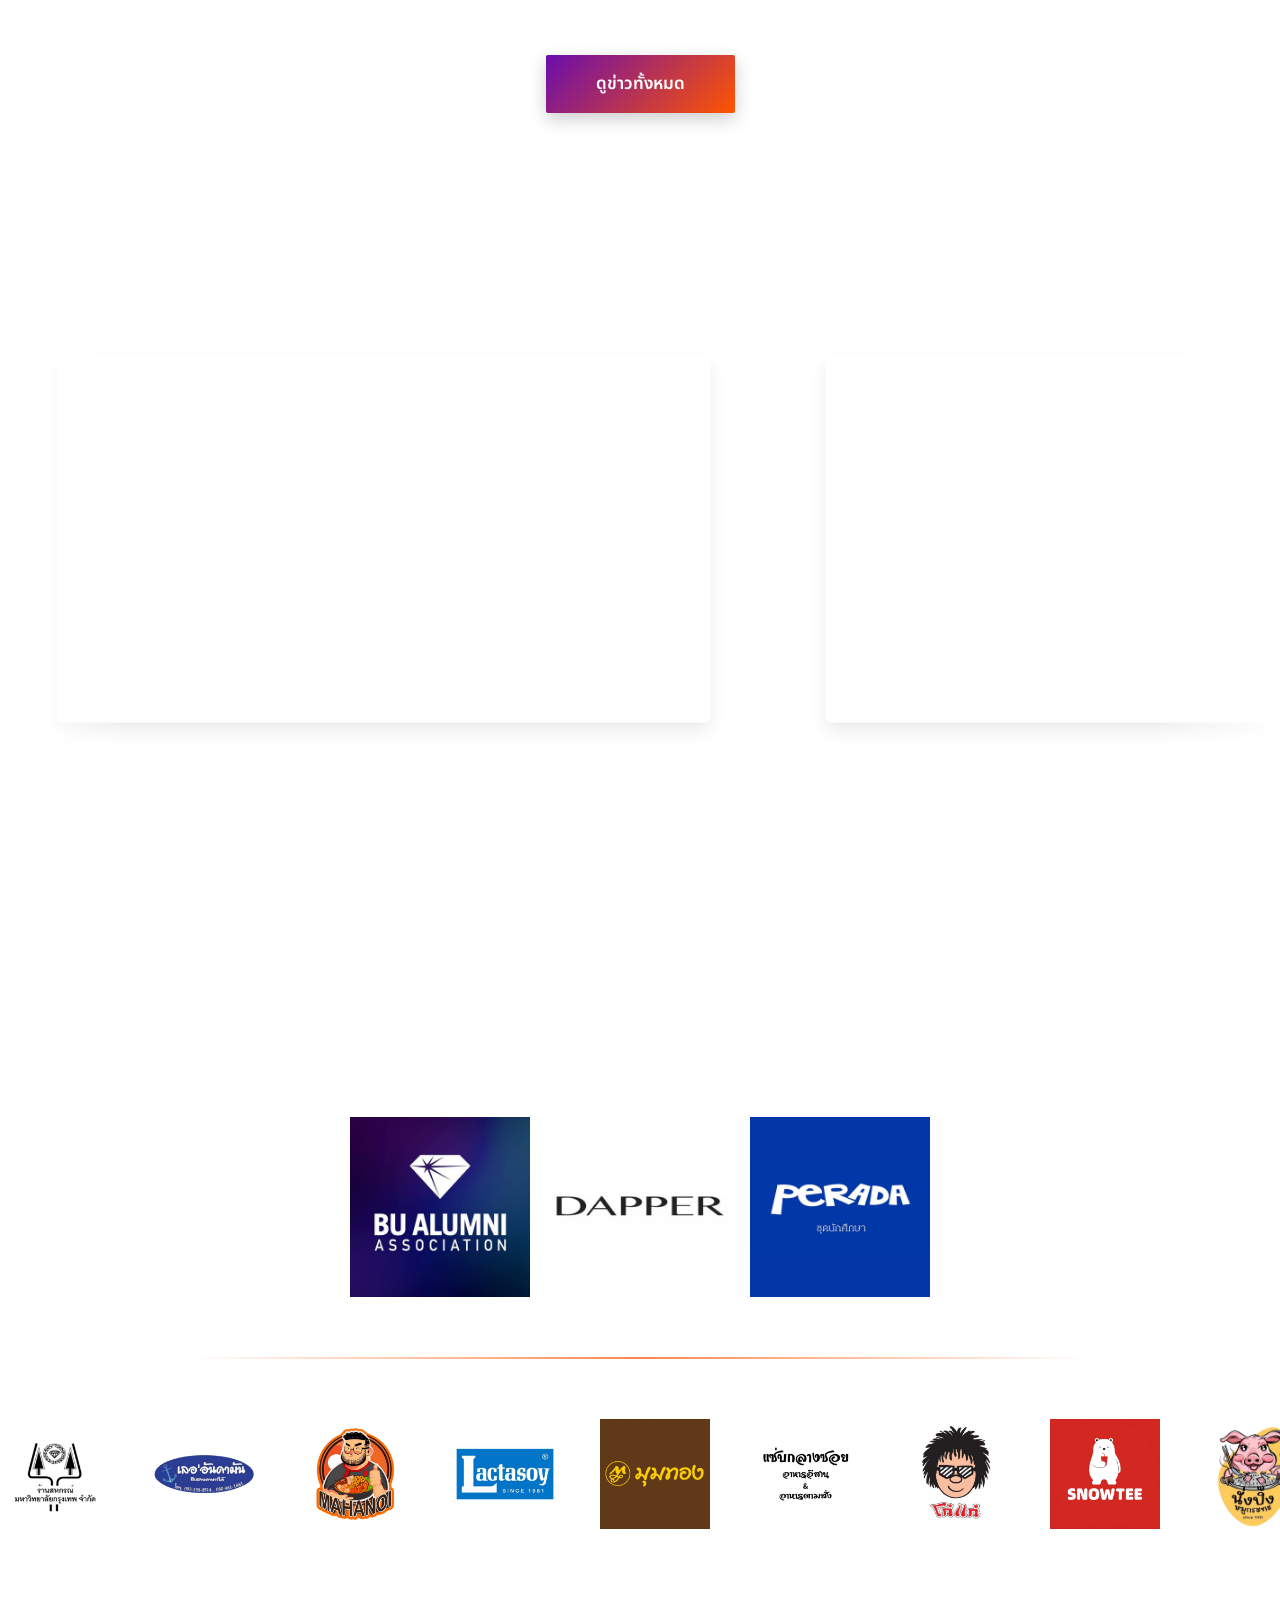
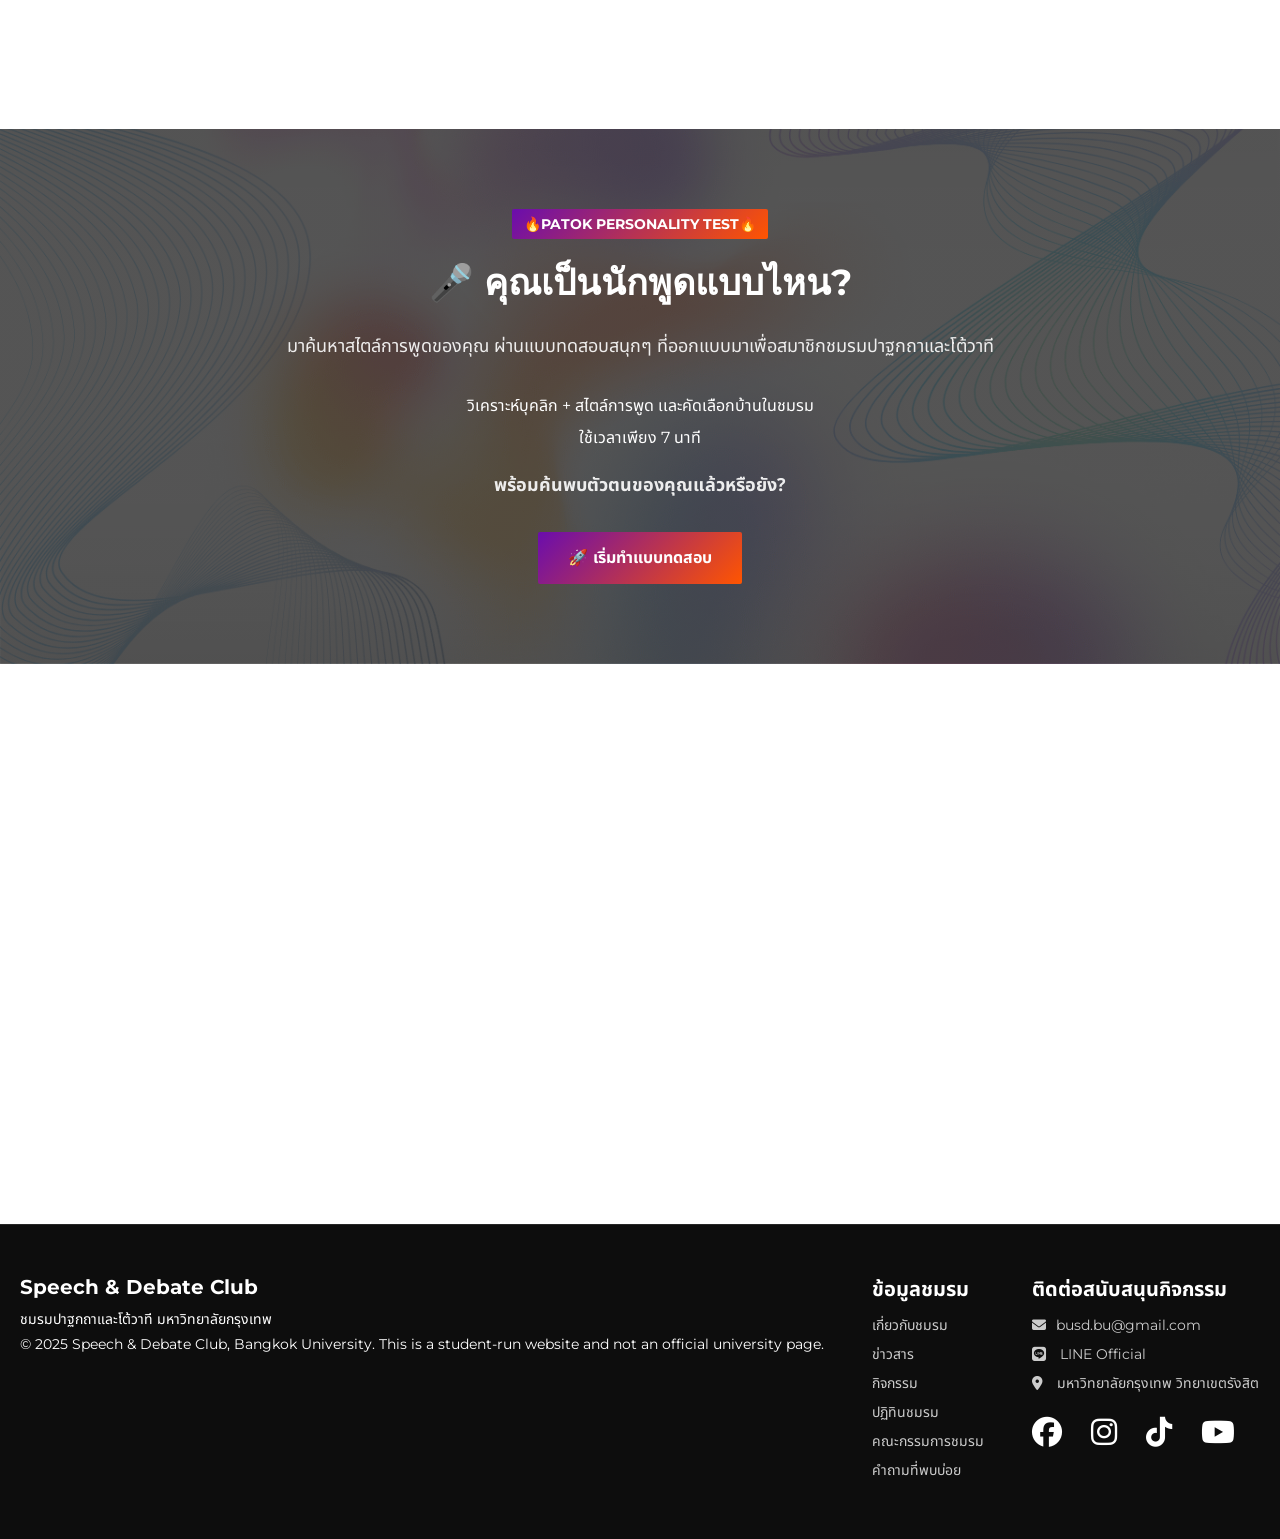
==== commit 8990d4b8: ";" ====
--- a/index.html
+++ b/index.html
@@ -245,7 +245,7 @@
             <img src="asset/img/sponsor/b6.png" alt="Sponsor 6">
             <img src="asset/img/sponsor/b7.png" alt="Sponsor 7">
             <img src="asset/img/sponsor/b8.png" alt="Sponsor 8">
-            <img src="asset/img/sponsor/b8.png" alt="Sponsor 9">
+            <img src="asset/img/sponsor/b9.jpg" alt="Sponsor 9">
         </div>
     </div>
 
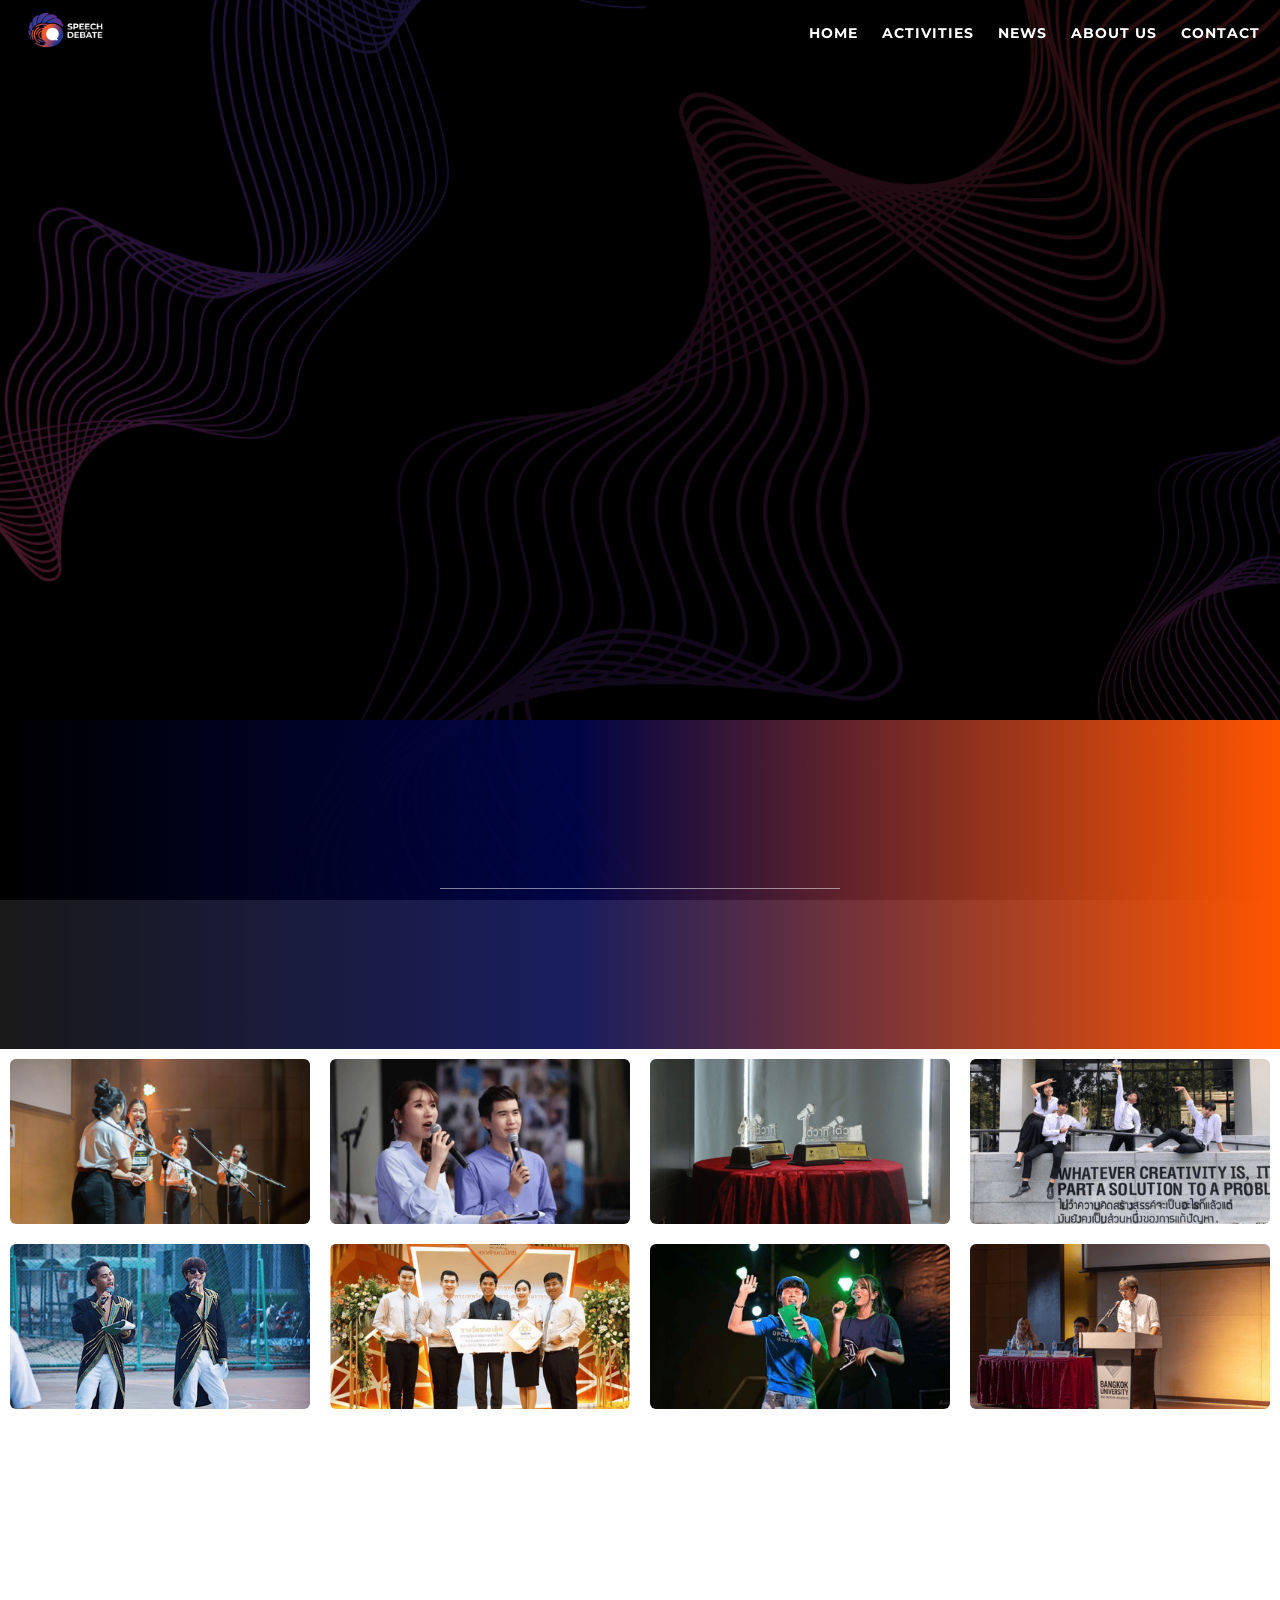
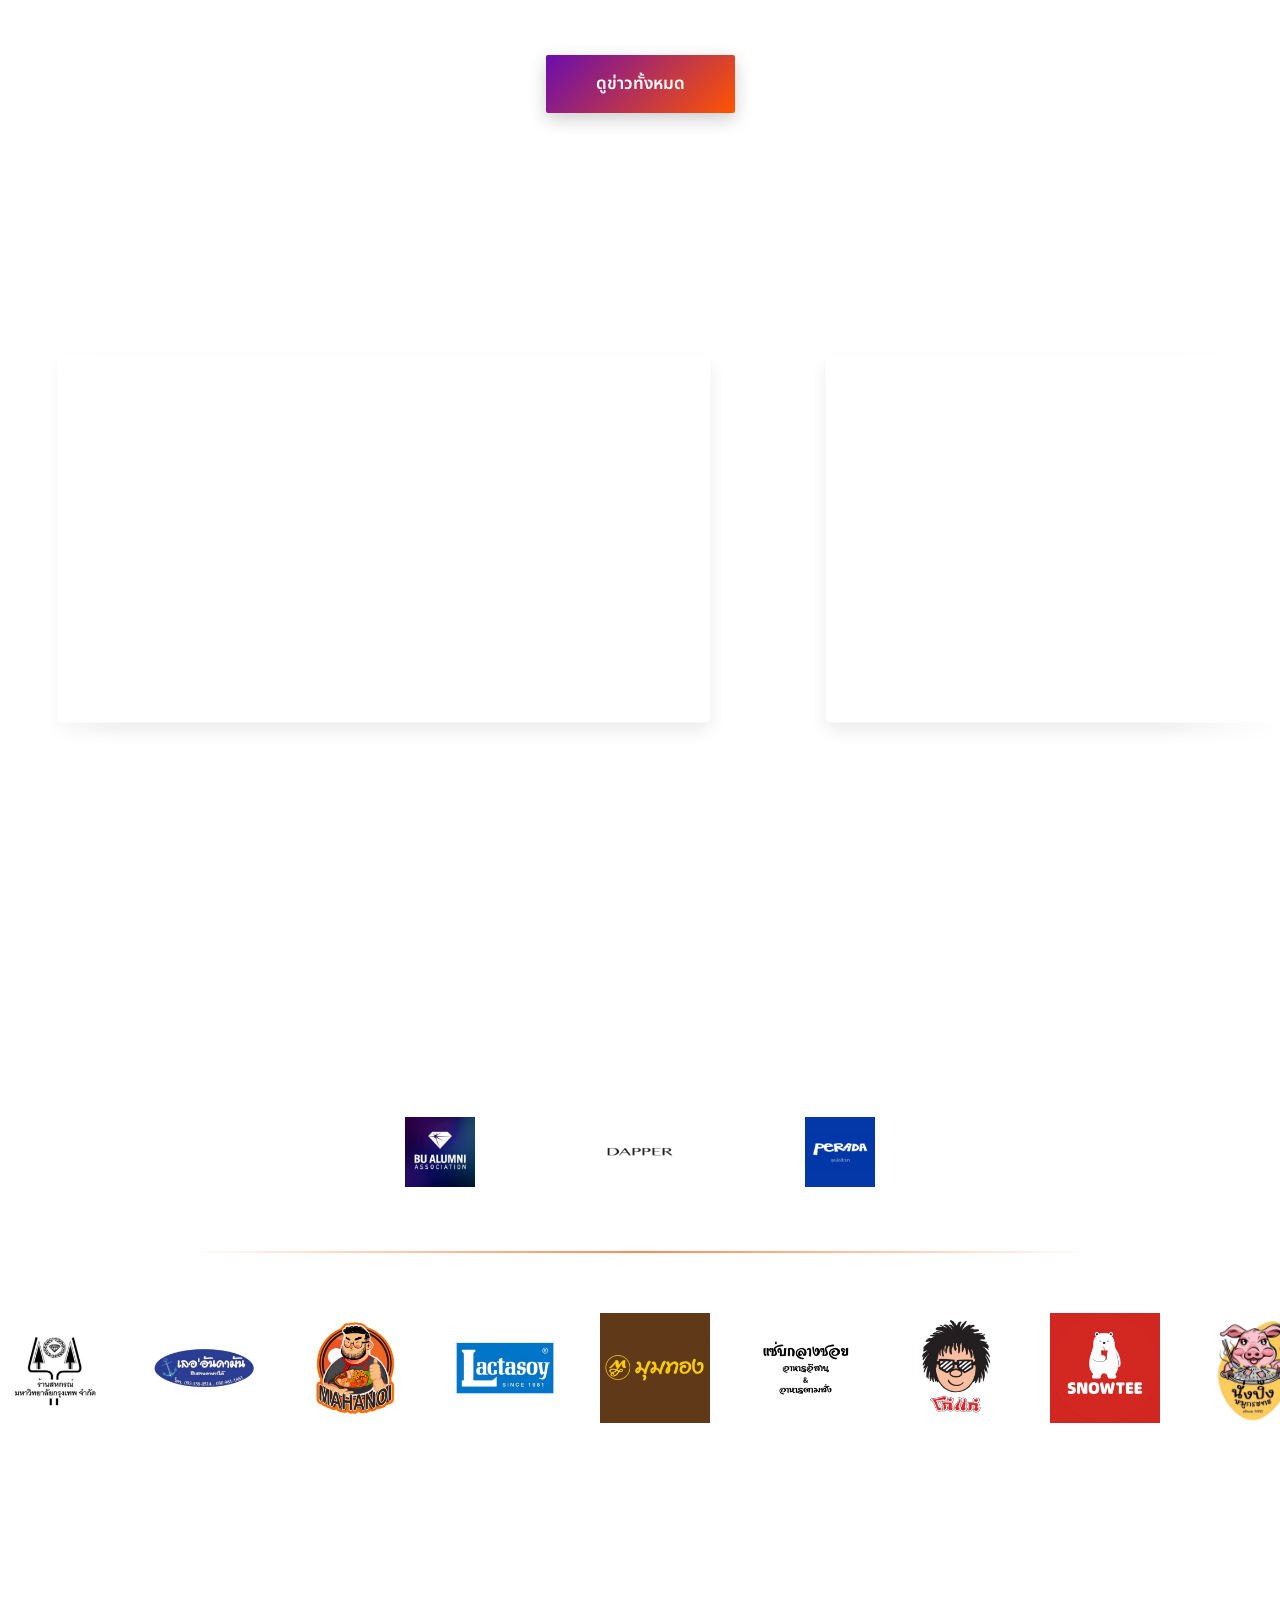
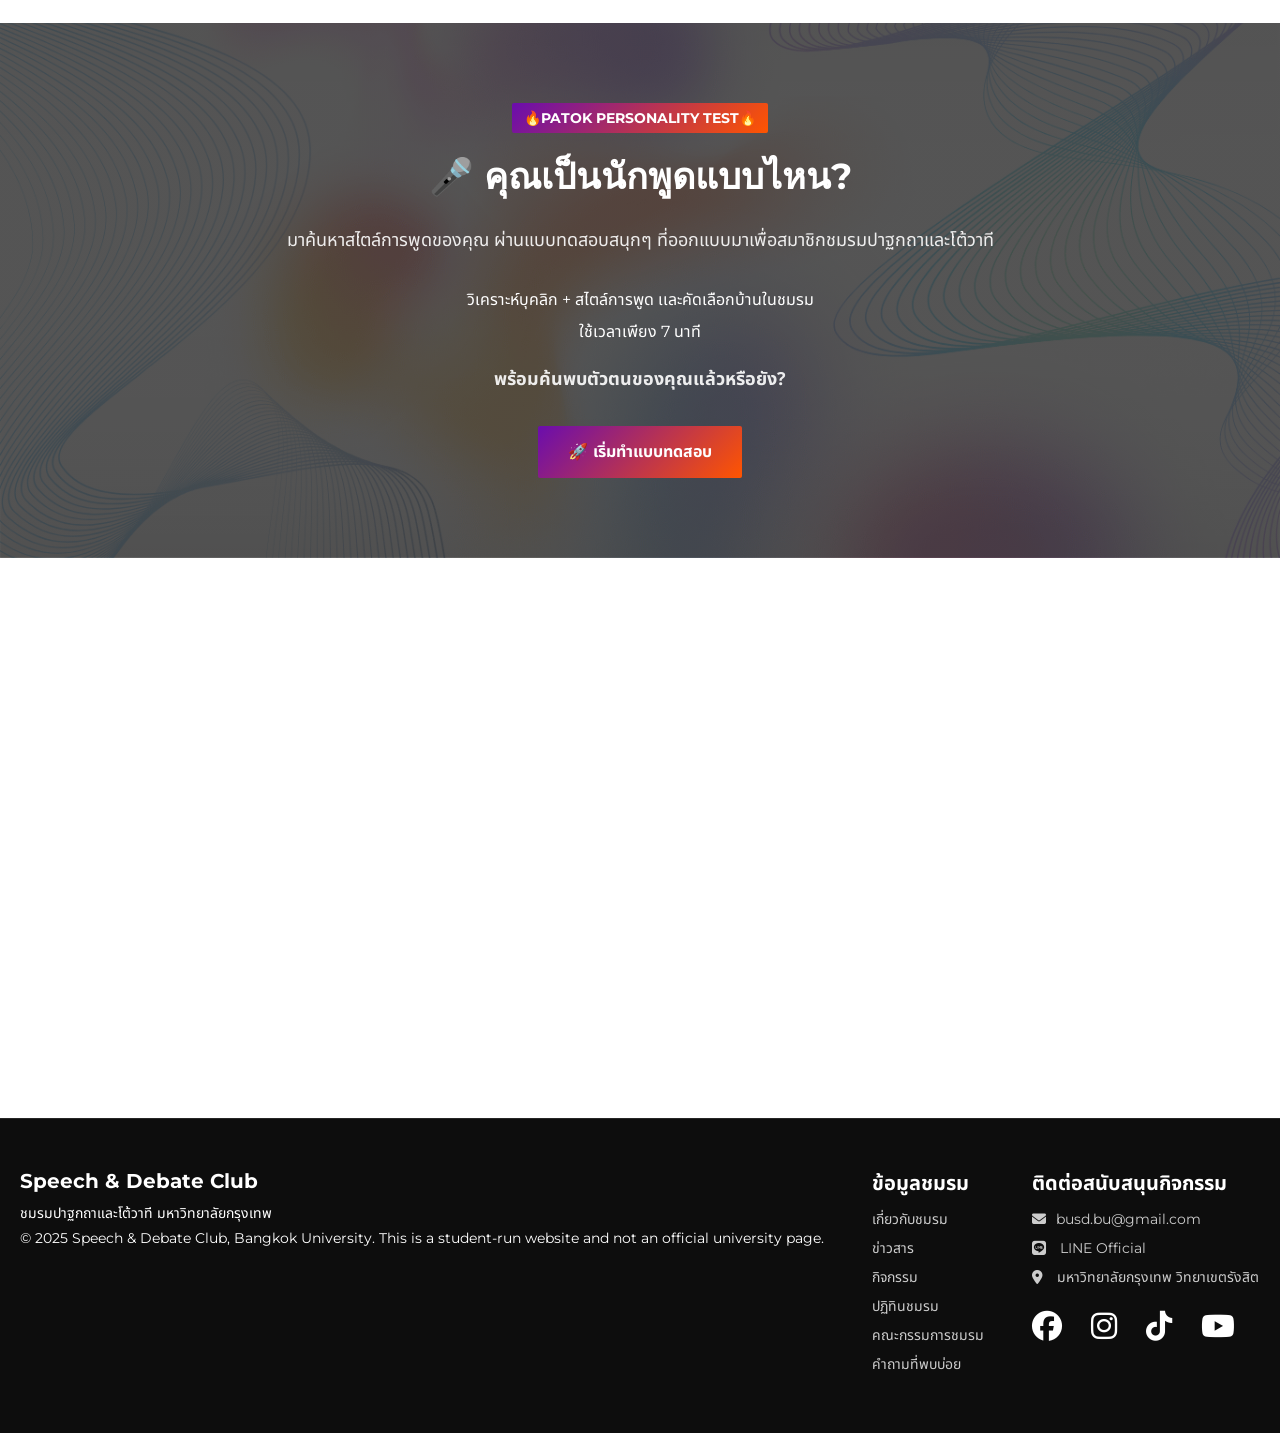
==== commit 3ed30c30: "f" ====
--- a/index.html
+++ b/index.html
@@ -38,8 +38,7 @@
       <meta name="twitter:image" content="https://patokbusd.github.io/Speech-and-Debate-Club-Bangkok-University-/asset/img/logoicon.png">
 
       <!-- ================= FAVICON ================= -->
-      <link rel="icon" href="asset/img/logoicon.png" type="image/png"> <!-- ไอคอนเว็บ -->
-
+      <link rel="icon" type="image/png" sizes="512x512" href="https://patokbusd.github.io/Speech-and-Debate-Club-Bangkok-University-/asset/img/logoicon.png"> <!-- ไอคอนเว็บ -->
 
     <link rel="stylesheet" href="https://cdn.jsdelivr.net/npm/swiper@11/swiper-bundle.min.css" /> <!-- โหลด CSS ของ Swiper สไลด์โชว์ -->
     <link rel="stylesheet" href="https://cdnjs.cloudflare.com/ajax/libs/font-awesome/6.4.0/css/all.min.css" /> <!-- โหลดไอคอน Font Awesome -->
@@ -56,15 +55,20 @@
     <meta property="og:site_name" content="Speech & Debate Club Bangkok University">
 
     <script type="application/ld+json">
-        {"@context": "https://schema.org",
-        "@type": "Organization",
-        "name": "Speech and Debate Club Bangkok University",
-        "alternateName": "ชมรมปาฐกถาและโต้วาที มหาวิทยาลัยกรุงเทพ",
-        "url": "https://patokbusd.github.io/Speech-and-Debate-Club-Bangkok-University-/",
-        "logo": "https://patokbusd.github.io/Speech-and-Debate-Club-Bangkok-University-/asset/img/logoicon.png",
-        "sameAs": [
-        "https://www.instagram.com/patok_bu/"]}
+    {
+      "@context": "https://schema.org",
+      "@type": "Organization",
+      "name": "Speech and Debate Club Bangkok University",
+      "alternateName": "ชมรมปาฐกถาและโต้วาที มหาวิทยาลัยกรุงเทพ",
+      "url": "https://patokbusd.github.io/Speech-and-Debate-Club-Bangkok-University-/",
+      "logo": "https://patokbusd.github.io/Speech-and-Debate-Club-Bangkok-University-/asset/img/logoicon.png",
+      "image": "https://patokbusd.github.io/Speech-and-Debate-Club-Bangkok-University-/asset/img/logoicon.png",
+      "sameAs": [
+        "https://www.instagram.com/patok_bu/"
+     ]
+    }
     </script>
+    
 
 </head> <!-- จบส่วนหัวของเอกสาร -->
 
@@ -193,19 +197,19 @@
 
             <div class="swiper-slide"> <!-- สไลด์วิดีโอที่ 4 -->
                 <video autoplay muted loop playsinline>
-                    <source src="asset/video/p1.mp4" type="video/mp4">
+                    <source src="asset/video/p4.mp4" type="video/mp4">
                 </video>
             </div> <!-- จบสไลด์วิดีโอที่ 4 -->
 
             <div class="swiper-slide"> <!-- สไลด์วิดีโอที่ 5 -->
                 <video autoplay muted loop playsinline>
-                    <source src="asset/video/p2.mp4" type="video/mp4">
+                    <source src="asset/video/p5.mp4" type="video/mp4">
                 </video>
             </div> <!-- จบสไลด์วิดีโอที่ 5 -->
 
             <div class="swiper-slide"> <!-- สไลด์วิดีโอที่ 6 -->
                 <video autoplay muted loop playsinline>
-                    <source src="asset/video/p3.mp4" type="video/mp4">
+                    <source src="asset/video/p6.mp4" type="video/mp4">
                 </video>
             </div> <!-- จบสไลด์วิดีโอที่ 6 -->
 
@@ -226,9 +230,19 @@
 
     <!-- ⭐ แถวบน (รายใหญ่) -->
     <div class="sponsor-row sponsor-main">
-        <img src="asset/img/sponsor/a1.png">
-        <img src="asset/img/sponsor/a2.png">
-        <img src="asset/img/sponsor/a3.png">
+        
+        <a href="https://www.facebook.com/bangkokuniversityalumni/?locale=th_TH" target="_blank" rel="noopener noreferrer">
+            <img src="asset/img/sponsor/a1.png" alt="Sponsor 1">
+        </a>
+        
+        <a href="https://www.dapper.com/" target="_blank" rel="noopener noreferrer">
+            <img src="asset/img/sponsor/a2.png" alt="Sponsor 2">
+        </a>
+ 
+        <a href="https://www.instagram.com/perada_bu/" target="_blank" rel="noopener noreferrer">
+            <img src="asset/img/sponsor/a3.png" alt="Sponsor 3">
+        </a>
+
     </div>
 
     <!-- เส้นแบ่ง -->
